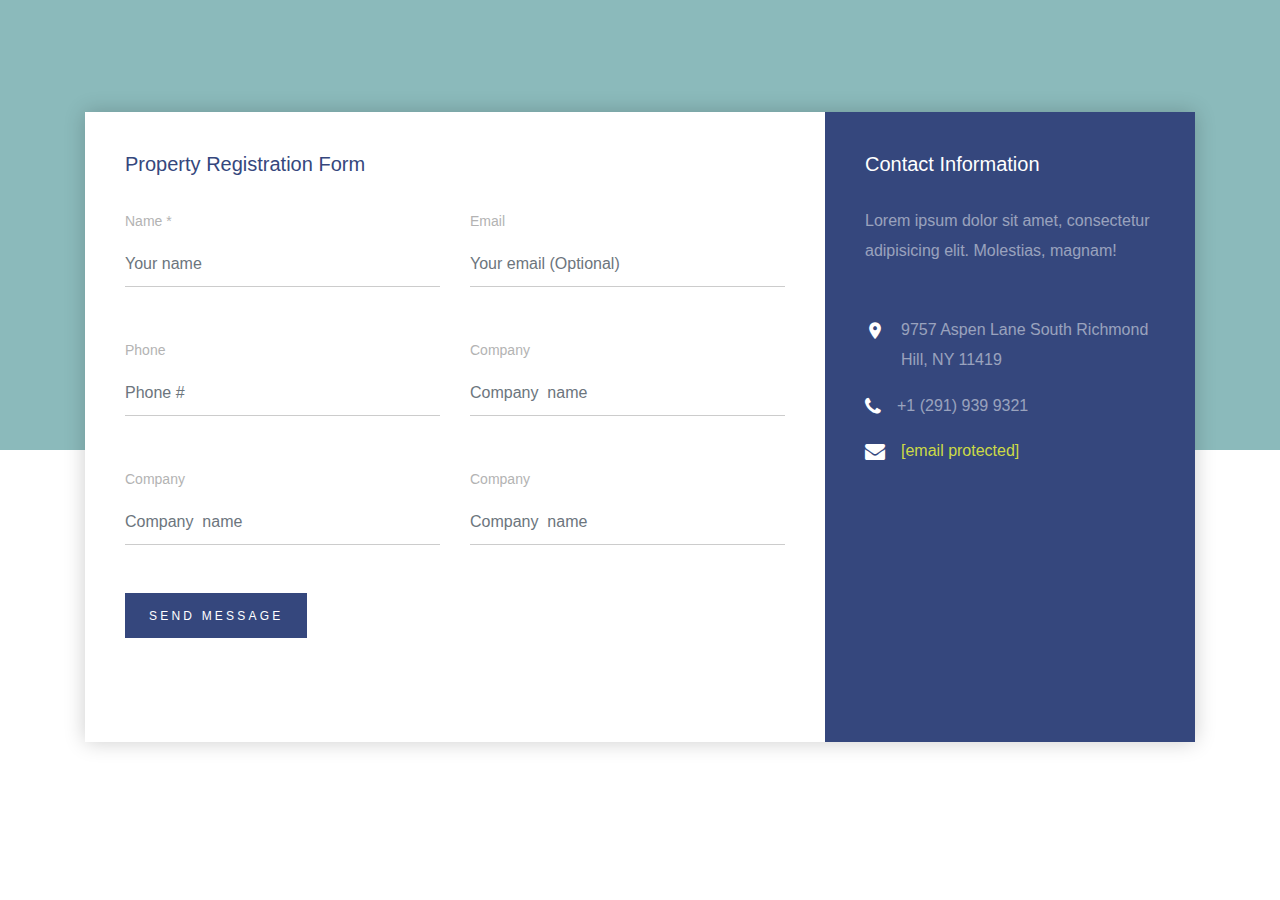
==== myforms.html @ 0764a754 "test form added" ====
<!DOCTYPE html>
<html lang="en">
  <head>
    <meta charset="utf-8" />
    <meta
      name="viewport"
      content="width=device-width, initial-scale=1, shrink-to-fit=no"
    />
    <link rel="icon" href="images/fav.png" type="image/png" />
    <link
      href="../../../../fonts.googleapis.com/cssbd2a.css?family=Roboto:400,700,900&amp;display=swap"
      rel="stylesheet"
    />
    <link rel="stylesheet" href="fonts/icomoon/style.css" />

    <link rel="stylesheet" href="css/bootstrap.min.css" />

    <link rel="stylesheet" href="css/formstyle.css" />
    <title>Property Form</title>
    <script nonce="638d31b1-546d-4ccd-9993-efec08f9c7bd">
      (function (w, d) {
        !(function (dp, dq, dr, ds) {
          dp[dr] = dp[dr] || {};
          dp[dr].executed = [];
          dp.zaraz = { deferred: [], listeners: [] };
          dp.zaraz.q = [];
          dp.zaraz._f = function (dt) {
            return async function () {
              var du = Array.prototype.slice.call(arguments);
              dp.zaraz.q.push({ m: dt, a: du });
            };
          };
          for (const dv of ["track", "set", "debug"])
            dp.zaraz[dv] = dp.zaraz._f(dv);
          dp.zaraz.init = () => {
            var dw = dq.getElementsByTagName(ds)[0],
              dx = dq.createElement(ds),
              dy = dq.getElementsByTagName("title")[0];
            dy && (dp[dr].t = dq.getElementsByTagName("title")[0].text);
            dp[dr].x = Math.random();
            dp[dr].w = dp.screen.width;
            dp[dr].h = dp.screen.height;
            dp[dr].j = dp.innerHeight;
            dp[dr].e = dp.innerWidth;
            dp[dr].l = dp.location.href;
            dp[dr].r = dq.referrer;
            dp[dr].k = dp.screen.colorDepth;
            dp[dr].n = dq.characterSet;
            dp[dr].o = new Date().getTimezoneOffset();
            if (dp.dataLayer)
              for (const dC of Object.entries(
                Object.entries(dataLayer).reduce(
                  (dD, dE) => ({ ...dD[1], ...dE[1] }),
                  {}
                )
              ))
                zaraz.set(dC[0], dC[1], { scope: "page" });
            dp[dr].q = [];
            for (; dp.zaraz.q.length; ) {
              const dF = dp.zaraz.q.shift();
              dp[dr].q.push(dF);
            }
            dx.defer = !0;
            for (const dG of [localStorage, sessionStorage])
              Object.keys(dG || {})
                .filter((dI) => dI.startsWith("_zaraz_"))
                .forEach((dH) => {
                  try {
                    dp[dr]["z_" + dH.slice(7)] = JSON.parse(dG.getItem(dH));
                  } catch {
                    dp[dr]["z_" + dH.slice(7)] = dG.getItem(dH);
                  }
                });
            dx.referrerPolicy = "origin";
            dx.src =
              "../../../cdn-cgi/zaraz/sd0d9.js?z=" +
              btoa(encodeURIComponent(JSON.stringify(dp[dr])));
            dw.parentNode.insertBefore(dx, dw);
          };
          ["complete", "interactive"].includes(dq.readyState)
            ? zaraz.init()
            : dp.addEventListener("DOMContentLoaded", zaraz.init);
        })(w, d, "zarazData", "script");
      })(window, document);
    </script>
  </head>
  <body>
    <div class="content">
      <div class="container">
        <div class="row align-items-stretch no-gutters contact-wrap">
          <div class="col-md-8">
            <div class="form h-100">
              <h3>Property Registration Form</h3>
              <form
                class="mb-5"
                method="post"
                id="contactForm"
                name="contactForm"
              >
                <div class="row">
                  <div class="col-md-6 form-group mb-5">
                    <label for class="col-form-label">Name *</label>
                    <input
                      type="text"
                      class="form-control"
                      name="name"
                      id="name"
                      placeholder="Your name"
                    />
                  </div>
                  <div class="col-md-6 form-group mb-5">
                    <label for class="col-form-label">Email</label>
                    <input
                      type="text"
                      class="form-control"
                      name="email"
                      id="email"
                      placeholder="Your email (Optional)"
                    />
                  </div>
                </div>
                <div class="row">
                  <div class="col-md-6 form-group mb-5">
                    <label for class="col-form-label">Phone</label>
                    <input
                      type="text"
                      class="form-control"
                      name="phone"
                      id="phone"
                      placeholder="Phone #"
                    />
                  </div>
                  <div class="col-md-6 form-group mb-5">
                    <label for class="col-form-label">Company</label>
                    <input
                      type="text"
                      class="form-control"
                      name="company"
                      id="company"
                      placeholder="Company  name"
                    />
                  </div>
                </div>

                <div class="row">
                  <div class="col-md-6 form-group mb-5">
                    <label for class="col-form-label">Company</label>
                    <input
                      type="text"
                      class="form-control"
                      name="company"
                      id="company"
                      placeholder="Company  name"
                    />
                  </div>

                  <div class="col-md-6 form-group mb-5">
                    <label for class="col-form-label">Company</label>
                    <input
                      type="text"
                      class="form-control"
                      name="company"
                      id="company"
                      placeholder="Company  name"
                    />
                  </div>
                </div>

                <div class="row">
                  <div class="col-md-12 form-group">
                    <input
                      type="submit"
                      value="Send Message"
                      class="btn btn-primary rounded-0 py-2 px-4"
                    />
                    <span class="submitting"></span>
                  </div>
                </div>
              </form>
              <div id="form-message-warning mt-4"></div>
              <div id="form-message-success">
                Your message was sent, thank you!
              </div>
            </div>
          </div>
          <div class="col-md-4">
            <div class="contact-info h-100">
              <h3>Contact Information</h3>
              <p class="mb-5">
                Lorem ipsum dolor sit amet, consectetur adipisicing elit.
                Molestias, magnam!
              </p>
              <ul class="list-unstyled">
                <li class="d-flex">
                  <span class="wrap-icon icon-room mr-3"></span>
                  <span class="text"
                    >9757 Aspen Lane South Richmond Hill, NY 11419</span
                  >
                </li>
                <li class="d-flex">
                  <span class="wrap-icon icon-phone mr-3"></span>
                  <span class="text">+1 (291) 939 9321</span>
                </li>
                <li class="d-flex">
                  <span class="wrap-icon icon-envelope mr-3"></span>
                  <span class="text"
                    ><a
                      href="https://preview.colorlib.com/cdn-cgi/l/email-protection"
                      class="__cf_email__"
                      data-cfemail="dab3b4bcb59ab7a3adbfb8a9b3aebff4b9b5b7"
                      >[email&#160;protected]</a
                    ></span
                  >
                </li>
              </ul>
            </div>
          </div>
        </div>
      </div>
    </div>
    <script
      data-cfasync="false"
      src="../../../cdn-cgi/scripts/5c5dd728/cloudflare-static/email-decode.min.js"
    ></script>
    <script src="js/jquery-3.3.1.min.js"></script>
    <script src="js/popper.min.js"></script>
    <script src="js/bootstrap.min.js"></script>
    <script src="js/jquery.validate.min.js"></script>
    <script src="js/main.js"></script>
    <script
      defer
      src="https://static.cloudflareinsights.com/beacon.min.js/v84a3a4012de94ce1a686ba8c167c359c1696973893317"
      integrity="sha512-euoFGowhlaLqXsPWQ48qSkBSCFs3DPRyiwVu3FjR96cMPx+Fr+gpWRhIafcHwqwCqWS42RZhIudOvEI+Ckf6MA=="
      data-cf-beacon='{"rayId":"844e2d84fcc05453","b":1,"version":"2023.10.0","token":"cd0b4b3a733644fc843ef0b185f98241"}'
      crossorigin="anonymous"
    ></script>
  </body>
</html>
---- fonts/icomoon/style.css ----
@font-face {
  font-family: 'icomoon';
  src:  url('fonts/icomoon1a44.eot?10si43');
  src:  url('fonts/icomoon1a44.eot?10si43#iefix') format('embedded-opentype'),
    url('fonts/icomoon1a44.ttf?10si43') format('truetype'),
    url('fonts/icomoon1a44.woff?10si43') format('woff'),
    url('fonts/icomoon1a44.svg?10si43#icomoon') format('svg');
  font-weight: normal;
  font-style: normal;
}

[class^="icon-"], [class*=" icon-"] {
  /* use !important to prevent issues with browser extensions that change fonts */
  font-family: 'icomoon' !important;
  speak: none;
  font-style: normal;
  font-weight: normal;
  font-variant: normal;
  text-transform: none;
  line-height: 1;

  /* Better Font Rendering =========== */
  -webkit-font-smoothing: antialiased;
  -moz-osx-font-smoothing: grayscale;
}

.icon-asterisk:before {
  content: "\f069";
}
.icon-plus:before {
  content: "\f067";
}
.icon-question:before {
  content: "\f128";
}
.icon-minus:before {
  content: "\f068";
}
.icon-glass:before {
  content: "\f000";
}
.icon-music:before {
  content: "\f001";
}
.icon-search:before {
  content: "\f002";
}
.icon-envelope-o:before {
  content: "\f003";
}
.icon-heart:before {
  content: "\f004";
}
.icon-star:before {
  content: "\f005";
}
.icon-star-o:before {
  content: "\f006";
}
.icon-user:before {
  content: "\f007";
}
.icon-film:before {
  content: "\f008";
}
.icon-th-large:before {
  content: "\f009";
}
.icon-th:before {
  content: "\f00a";
}
.icon-th-list:before {
  content: "\f00b";
}
.icon-check:before {
  content: "\f00c";
}
.icon-close:before {
  content: "\f00d";
}
.icon-remove:before {
  content: "\f00d";
}
.icon-times:before {
  content: "\f00d";
}
.icon-search-plus:before {
  content: "\f00e";
}
.icon-search-minus:before {
  content: "\f010";
}
.icon-power-off:before {
  content: "\f011";
}
.icon-signal:before {
  content: "\f012";
}
.icon-cog:before {
  content: "\f013";
}
.icon-gear:before {
  content: "\f013";
}
.icon-trash-o:before {
  content: "\f014";
}
.icon-home:before {
  content: "\f015";
}
.icon-file-o:before {
  content: "\f016";
}
.icon-clock-o:before {
  content: "\f017";
}
.icon-road:before {
  content: "\f018";
}
.icon-download:before {
  content: "\f019";
}
.icon-arrow-circle-o-down:before {
  content: "\f01a";
}
.icon-arrow-circle-o-up:before {
  content: "\f01b";
}
.icon-inbox:before {
  content: "\f01c";
}
.icon-play-circle-o:before {
  content: "\f01d";
}
.icon-repeat:before {
  content: "\f01e";
}
.icon-rotate-right:before {
  content: "\f01e";
}
.icon-refresh:before {
  content: "\f021";
}
.icon-list-alt:before {
  content: "\f022";
}
.icon-lock:before {
  content: "\f023";
}
.icon-flag:before {
  content: "\f024";
}
.icon-headphones:before {
  content: "\f025";
}
.icon-volume-off:before {
  content: "\f026";
}
.icon-volume-down:before {
  content: "\f027";
}
.icon-volume-up:before {
  content: "\f028";
}
.icon-qrcode:before {
  content: "\f029";
}
.icon-barcode:before {
  content: "\f02a";
}
.icon-tag:before {
  content: "\f02b";
}
.icon-tags:before {
  content: "\f02c";
}
.icon-book:before {
  content: "\f02d";
}
.icon-bookmark:before {
  content: "\f02e";
}
.icon-print:before {
  content: "\f02f";
}
.icon-camera:before {
  content: "\f030";
}
.icon-font:before {
  content: "\f031";
}
.icon-bold:before {
  content: "\f032";
}
.icon-italic:before {
  content: "\f033";
}
.icon-text-height:before {
  content: "\f034";
}
.icon-text-width:before {
  content: "\f035";
}
.icon-align-left:before {
  content: "\f036";
}
.icon-align-center:before {
  content: "\f037";
}
.icon-align-right:before {
  content: "\f038";
}
.icon-align-justify:before {
  content: "\f039";
}
.icon-list:before {
  content: "\f03a";
}
.icon-dedent:before {
  content: "\f03b";
}
.icon-outdent:before {
  content: "\f03b";
}
.icon-indent:before {
  content: "\f03c";
}
.icon-video-camera:before {
  content: "\f03d";
}
.icon-image:before {
  content: "\f03e";
}
.icon-photo:before {
  content: "\f03e";
}
.icon-picture-o:before {
  content: "\f03e";
}
.icon-pencil:before {
  content: "\f040";
}
.icon-map-marker:before {
  content: "\f041";
}
.icon-adjust:before {
  content: "\f042";
}
.icon-tint:before {
  content: "\f043";
}
.icon-edit:before {
  content: "\f044";
}
.icon-pencil-square-o:before {
  content: "\f044";
}
.icon-share-square-o:before {
  content: "\f045";
}
.icon-check-square-o:before {
  content: "\f046";
}
.icon-arrows:before {
  content: "\f047";
}
.icon-step-backward:before {
  content: "\f048";
}
.icon-fast-backward:before {
  content: "\f049";
}
.icon-backward:before {
  content: "\f04a";
}
.icon-play:before {
  content: "\f04b";
}
.icon-pause:before {
  content: "\f04c";
}
.icon-stop:before {
  content: "\f04d";
}
.icon-forward:before {
  content: "\f04e";
}
.icon-fast-forward:before {
  content: "\f050";
}
.icon-step-forward:before {
  content: "\f051";
}
.icon-eject:before {
  content: "\f052";
}
.icon-chevron-left:before {
  content: "\f053";
}
.icon-chevron-right:before {
  content: "\f054";
}
.icon-plus-circle:before {
  content: "\f055";
}
.icon-minus-circle:before {
  content: "\f056";
}
.icon-times-circle:before {
  content: "\f057";
}
.icon-check-circle:before {
  content: "\f058";
}
.icon-question-circle:before {
  content: "\f059";
}
.icon-info-circle:before {
  content: "\f05a";
}
.icon-crosshairs:before {
  content: "\f05b";
}
.icon-times-circle-o:before {
  content: "\f05c";
}
.icon-check-circle-o:before {
  content: "\f05d";
}
.icon-ban:before {
  content: "\f05e";
}
.icon-arrow-left:before {
  content: "\f060";
}
.icon-arrow-right:before {
  content: "\f061";
}
.icon-arrow-up:before {
  content: "\f062";
}
.icon-arrow-down:before {
  content: "\f063";
}
.icon-mail-forward:before {
  content: "\f064";
}
.icon-share:before {
  content: "\f064";
}
.icon-expand:before {
  content: "\f065";
}
.icon-compress:before {
  content: "\f066";
}
.icon-exclamation-circle:before {
  content: "\f06a";
}
.icon-gift:before {
  content: "\f06b";
}
.icon-leaf:before {
  content: "\f06c";
}
.icon-fire:before {
  content: "\f06d";
}
.icon-eye:before {
  content: "\f06e";
}
.icon-eye-slash:before {
  content: "\f070";
}
.icon-exclamation-triangle:before {
  content: "\f071";
}
.icon-warning:before {
  content: "\f071";
}
.icon-plane:before {
  content: "\f072";
}
.icon-calendar:before {
  content: "\f073";
}
.icon-random:before {
  content: "\f074";
}
.icon-comment:before {
  content: "\f075";
}
.icon-magnet:before {
  content: "\f076";
}
.icon-chevron-up:before {
  content: "\f077";
}
.icon-chevron-down:before {
  content: "\f078";
}
.icon-retweet:before {
  content: "\f079";
}
.icon-shopping-cart:before {
  content: "\f07a";
}
.icon-folder:before {
  content: "\f07b";
}
.icon-folder-open:before {
  content: "\f07c";
}
.icon-arrows-v:before {
  content: "\f07d";
}
.icon-arrows-h:before {
  content: "\f07e";
}
.icon-bar-chart:before {
  content: "\f080";
}
.icon-bar-chart-o:before {
  content: "\f080";
}
.icon-twitter-square:before {
  content: "\f081";
}
.icon-facebook-square:before {
  content: "\f082";
}
.icon-camera-retro:before {
  content: "\f083";
}
.icon-key:before {
  content: "\f084";
}
.icon-cogs:before {
  content: "\f085";
}
.icon-gears:before {
  content: "\f085";
}
.icon-comments:before {
  content: "\f086";
}
.icon-thumbs-o-up:before {
  content: "\f087";
}
.icon-thumbs-o-down:before {
  content: "\f088";
}
.icon-star-half:before {
  content: "\f089";
}
.icon-heart-o:before {
  content: "\f08a";
}
.icon-sign-out:before {
  content: "\f08b";
}
.icon-linkedin-square:before {
  content: "\f08c";
}
.icon-thumb-tack:before {
  content: "\f08d";
}
.icon-external-link:before {
  content: "\f08e";
}
.icon-sign-in:before {
  content: "\f090";
}
.icon-trophy:before {
  content: "\f091";
}
.icon-github-square:before {
  content: "\f092";
}
.icon-upload:before {
  content: "\f093";
}
.icon-lemon-o:before {
  content: "\f094";
}
.icon-phone:before {
  content: "\f095";
}
.icon-square-o:before {
  content: "\f096";
}
.icon-bookmark-o:before {
  content: "\f097";
}
.icon-phone-square:before {
  content: "\f098";
}
.icon-twitter:before {
  content: "\f099";
}
.icon-facebook:before {
  content: "\f09a";
}
.icon-facebook-f:before {
  content: "\f09a";
}
.icon-github:before {
  content: "\f09b";
}
.icon-unlock:before {
  content: "\f09c";
}
.icon-credit-card:before {
  content: "\f09d";
}
.icon-feed:before {
  content: "\f09e";
}
.icon-rss:before {
  content: "\f09e";
}
.icon-hdd-o:before {
  content: "\f0a0";
}
.icon-bullhorn:before {
  content: "\f0a1";
}
.icon-bell-o:before {
  content: "\f0a2";
}
.icon-certificate:before {
  content: "\f0a3";
}
.icon-hand-o-right:before {
  content: "\f0a4";
}
.icon-hand-o-left:before {
  content: "\f0a5";
}
.icon-hand-o-up:before {
  content: "\f0a6";
}
.icon-hand-o-down:before {
  content: "\f0a7";
}
.icon-arrow-circle-left:before {
  content: "\f0a8";
}
.icon-arrow-circle-right:before {
  content: "\f0a9";
}
.icon-arrow-circle-up:before {
  content: "\f0aa";
}
.icon-arrow-circle-down:before {
  content: "\f0ab";
}
.icon-globe:before {
  content: "\f0ac";
}
.icon-wrench:before {
  content: "\f0ad";
}
.icon-tasks:before {
  content: "\f0ae";
}
.icon-filter:before {
  content: "\f0b0";
}
.icon-briefcase:before {
  content: "\f0b1";
}
.icon-arrows-alt:before {
  content: "\f0b2";
}
.icon-group:before {
  content: "\f0c0";
}
.icon-users:before {
  content: "\f0c0";
}
.icon-chain:before {
  content: "\f0c1";
}
.icon-link:before {
  content: "\f0c1";
}
.icon-cloud:before {
  content: "\f0c2";
}
.icon-flask:before {
  content: "\f0c3";
}
.icon-cut:before {
  content: "\f0c4";
}
.icon-scissors:before {
  content: "\f0c4";
}
.icon-copy:before {
  content: "\f0c5";
}
.icon-files-o:before {
  content: "\f0c5";
}
.icon-paperclip:before {
  content: "\f0c6";
}
.icon-floppy-o:before {
  content: "\f0c7";
}
.icon-save:before {
  content: "\f0c7";
}
.icon-square:before {
  content: "\f0c8";
}
.icon-bars:before {
  content: "\f0c9";
}
.icon-navicon:before {
  content: "\f0c9";
}
.icon-reorder:before {
  content: "\f0c9";
}
.icon-list-ul:before {
  content: "\f0ca";
}
.icon-list-ol:before {
  content: "\f0cb";
}
.icon-strikethrough:before {
  content: "\f0cc";
}
.icon-underline:before {
  content: "\f0cd";
}
.icon-table:before {
  content: "\f0ce";
}
.icon-magic:before {
  content: "\f0d0";
}
.icon-truck:before {
  content: "\f0d1";
}
.icon-pinterest:before {
  content: "\f0d2";
}
.icon-pinterest-square:before {
  content: "\f0d3";
}
.icon-google-plus-square:before {
  content: "\f0d4";
}
.icon-google-plus:before {
  content: "\f0d5";
}
.icon-money:before {
  content: "\f0d6";
}
.icon-caret-down:before {
  content: "\f0d7";
}
.icon-caret-up:before {
  content: "\f0d8";
}
.icon-caret-left:before {
  content: "\f0d9";
}
.icon-caret-right:before {
  content: "\f0da";
}
.icon-columns:before {
  content: "\f0db";
}
.icon-sort:before {
  content: "\f0dc";
}
.icon-unsorted:before {
  content: "\f0dc";
}
.icon-sort-desc:before {
  content: "\f0dd";
}
.icon-sort-down:before {
  content: "\f0dd";
}
.icon-sort-asc:before {
  content: "\f0de";
}
.icon-sort-up:before {
  content: "\f0de";
}
.icon-envelope:before {
  content: "\f0e0";
}
.icon-linkedin:before {
  content: "\f0e1";
}
.icon-rotate-left:before {
  content: "\f0e2";
}
.icon-undo:before {
  content: "\f0e2";
}
.icon-gavel:before {
  content: "\f0e3";
}
.icon-legal:before {
  content: "\f0e3";
}
.icon-dashboard:before {
  content: "\f0e4";
}
.icon-tachometer:before {
  content: "\f0e4";
}
.icon-comment-o:before {
  content: "\f0e5";
}
.icon-comments-o:before {
  content: "\f0e6";
}
.icon-bolt:before {
  content: "\f0e7";
}
.icon-flash:before {
  content: "\f0e7";
}
.icon-sitemap:before {
  content: "\f0e8";
}
.icon-umbrella:before {
  content: "\f0e9";
}
.icon-clipboard:before {
  content: "\f0ea";
}
.icon-paste:before {
  content: "\f0ea";
}
.icon-lightbulb-o:before {
  content: "\f0eb";
}
.icon-exchange:before {
  content: "\f0ec";
}
.icon-cloud-download:before {
  content: "\f0ed";
}
.icon-cloud-upload:before {
  content: "\f0ee";
}
.icon-user-md:before {
  content: "\f0f0";
}
.icon-stethoscope:before {
  content: "\f0f1";
}
.icon-suitcase:before {
  content: "\f0f2";
}
.icon-bell:before {
  content: "\f0f3";
}
.icon-coffee:before {
  content: "\f0f4";
}
.icon-cutlery:before {
  content: "\f0f5";
}
.icon-file-text-o:before {
  content: "\f0f6";
}
.icon-building-o:before {
  content: "\f0f7";
}
.icon-hospital-o:before {
  content: "\f0f8";
}
.icon-ambulance:before {
  content: "\f0f9";
}
.icon-medkit:before {
  content: "\f0fa";
}
.icon-fighter-jet:before {
  content: "\f0fb";
}
.icon-beer:before {
  content: "\f0fc";
}
.icon-h-square:before {
  content: "\f0fd";
}
.icon-plus-square:before {
  content: "\f0fe";
}
.icon-angle-double-left:before {
  content: "\f100";
}
.icon-angle-double-right:before {
  content: "\f101";
}
.icon-angle-double-up:before {
  content: "\f102";
}
.icon-angle-double-down:before {
  content: "\f103";
}
.icon-angle-left:before {
  content: "\f104";
}
.icon-angle-right:before {
  content: "\f105";
}
.icon-angle-up:before {
  content: "\f106";
}
.icon-angle-down:before {
  content: "\f107";
}
.icon-desktop:before {
  content: "\f108";
}
.icon-laptop:before {
  content: "\f109";
}
.icon-tablet:before {
  content: "\f10a";
}
.icon-mobile:before {
  content: "\f10b";
}
.icon-mobile-phone:before {
  content: "\f10b";
}
.icon-circle-o:before {
  content: "\f10c";
}
.icon-quote-left:before {
  content: "\f10d";
}
.icon-quote-right:before {
  content: "\f10e";
}
.icon-spinner:before {
  content: "\f110";
}
.icon-circle:before {
  content: "\f111";
}
.icon-mail-reply:before {
  content: "\f112";
}
.icon-reply:before {
  content: "\f112";
}
.icon-github-alt:before {
  content: "\f113";
}
.icon-folder-o:before {
  content: "\f114";
}
.icon-folder-open-o:before {
  content: "\f115";
}
.icon-smile-o:before {
  content: "\f118";
}
.icon-frown-o:before {
  content: "\f119";
}
.icon-meh-o:before {
  content: "\f11a";
}
.icon-gamepad:before {
  content: "\f11b";
}
.icon-keyboard-o:before {
  content: "\f11c";
}
.icon-flag-o:before {
  content: "\f11d";
}
.icon-flag-checkered:before {
  content: "\f11e";
}
.icon-terminal:before {
  content: "\f120";
}
.icon-code:before {
  content: "\f121";
}
.icon-mail-reply-all:before {
  content: "\f122";
}
.icon-reply-all:before {
  content: "\f122";
}
.icon-star-half-empty:before {
  content: "\f123";
}
.icon-star-half-full:before {
  content: "\f123";
}
.icon-star-half-o:before {
  content: "\f123";
}
.icon-location-arrow:before {
  content: "\f124";
}
.icon-crop:before {
  content: "\f125";
}
.icon-code-fork:before {
  content: "\f126";
}
.icon-chain-broken:before {
  content: "\f127";
}
.icon-unlink:before {
  content: "\f127";
}
.icon-info:before {
  content: "\f129";
}
.icon-exclamation:before {
  content: "\f12a";
}
.icon-superscript:before {
  content: "\f12b";
}
.icon-subscript:before {
  content: "\f12c";
}
.icon-eraser:before {
  content: "\f12d";
}
.icon-puzzle-piece:before {
  content: "\f12e";
}
.icon-microphone:before {
  content: "\f130";
}
.icon-microphone-slash:before {
  content: "\f131";
}
.icon-shield:before {
  content: "\f132";
}
.icon-calendar-o:before {
  content: "\f133";
}
.icon-fire-extinguisher:before {
  content: "\f134";
}
.icon-rocket:before {
  content: "\f135";
}
.icon-maxcdn:before {
  content: "\f136";
}
.icon-chevron-circle-left:before {
  content: "\f137";
}
.icon-chevron-circle-right:before {
  content: "\f138";
}
.icon-chevron-circle-up:before {
  content: "\f139";
}
.icon-chevron-circle-down:before {
  content: "\f13a";
}
.icon-html5:before {
  content: "\f13b";
}
.icon-css3:before {
  content: "\f13c";
}
.icon-anchor:before {
  content: "\f13d";
}
.icon-unlock-alt:before {
  content: "\f13e";
}
.icon-bullseye:before {
  content: "\f140";
}
.icon-ellipsis-h:before {
  content: "\f141";
}
.icon-ellipsis-v:before {
  content: "\f142";
}
.icon-rss-square:before {
  content: "\f143";
}
.icon-play-circle:before {
  content: "\f144";
}
.icon-ticket:before {
  content: "\f145";
}
.icon-minus-square:before {
  content: "\f146";
}
.icon-minus-square-o:before {
  content: "\f147";
}
.icon-level-up:before {
  content: "\f148";
}
.icon-level-down:before {
  content: "\f149";
}
.icon-check-square:before {
  content: "\f14a";
}
.icon-pencil-square:before {
  content: "\f14b";
}
.icon-external-link-square:before {
  content: "\f14c";
}
.icon-share-square:before {
  content: "\f14d";
}
.icon-compass:before {
  content: "\f14e";
}
.icon-caret-square-o-down:before {
  content: "\f150";
}
.icon-toggle-down:before {
  content: "\f150";
}
.icon-caret-square-o-up:before {
  content: "\f151";
}
.icon-toggle-up:before {
  content: "\f151";
}
.icon-caret-square-o-right:before {
  content: "\f152";
}
.icon-toggle-right:before {
  content: "\f152";
}
.icon-eur:before {
  content: "\f153";
}
.icon-euro:before {
  content: "\f153";
}
.icon-gbp:before {
  content: "\f154";
}
.icon-dollar:before {
  content: "\f155";
}
.icon-usd:before {
  content: "\f155";
}
.icon-inr:before {
  content: "\f156";
}
.icon-rupee:before {
  content: "\f156";
}
.icon-cny:before {
  content: "\f157";
}
.icon-jpy:before {
  content: "\f157";
}
.icon-rmb:before {
  content: "\f157";
}
.icon-yen:before {
  content: "\f157";
}
.icon-rouble:before {
  content: "\f158";
}
.icon-rub:before {
  content: "\f158";
}
.icon-ruble:before {
  content: "\f158";
}
.icon-krw:before {
  content: "\f159";
}
.icon-won:before {
  content: "\f159";
}
.icon-bitcoin:before {
  content: "\f15a";
}
.icon-btc:before {
  content: "\f15a";
}
.icon-file:before {
  content: "\f15b";
}
.icon-file-text:before {
  content: "\f15c";
}
.icon-sort-alpha-asc:before {
  content: "\f15d";
}
.icon-sort-alpha-desc:before {
  content: "\f15e";
}
.icon-sort-amount-asc:before {
  content: "\f160";
}
.icon-sort-amount-desc:before {
  content: "\f161";
}
.icon-sort-numeric-asc:before {
  content: "\f162";
}
.icon-sort-numeric-desc:before {
  content: "\f163";
}
.icon-thumbs-up:before {
  content: "\f164";
}
.icon-thumbs-down:before {
  content: "\f165";
}
.icon-youtube-square:before {
  content: "\f166";
}
.icon-youtube:before {
  content: "\f167";
}
.icon-xing:before {
  content: "\f168";
}
.icon-xing-square:before {
  content: "\f169";
}
.icon-youtube-play:before {
  content: "\f16a";
}
.icon-dropbox:before {
  content: "\f16b";
}
.icon-stack-overflow:before {
  content: "\f16c";
}
.icon-instagram:before {
  content: "\f16d";
}
.icon-flickr:before {
  content: "\f16e";
}
.icon-adn:before {
  content: "\f170";
}
.icon-bitbucket:before {
  content: "\f171";
}
.icon-bitbucket-square:before {
  content: "\f172";
}
.icon-tumblr:before {
  content: "\f173";
}
.icon-tumblr-square:before {
  content: "\f174";
}
.icon-long-arrow-down:before {
  content: "\f175";
}
.icon-long-arrow-up:before {
  content: "\f176";
}
.icon-long-arrow-left:before {
  content: "\f177";
}
.icon-long-arrow-right:before {
  content: "\f178";
}
.icon-apple:before {
  content: "\f179";
}
.icon-windows:before {
  content: "\f17a";
}
.icon-android:before {
  content: "\f17b";
}
.icon-linux:before {
  content: "\f17c";
}
.icon-dribbble:before {
  content: "\f17d";
}
.icon-skype:before {
  content: "\f17e";
}
.icon-foursquare:before {
  content: "\f180";
}
.icon-trello:before {
  content: "\f181";
}
.icon-female:before {
  content: "\f182";
}
.icon-male:before {
  content: "\f183";
}
.icon-gittip:before {
  content: "\f184";
}
.icon-gratipay:before {
  content: "\f184";
}
.icon-sun-o:before {
  content: "\f185";
}
.icon-moon-o:before {
  content: "\f186";
}
.icon-archive:before {
  content: "\f187";
}
.icon-bug:before {
  content: "\f188";
}
.icon-vk:before {
  content: "\f189";
}
.icon-weibo:before {
  content: "\f18a";
}
.icon-renren:before {
  content: "\f18b";
}
.icon-pagelines:before {
  content: "\f18c";
}
.icon-stack-exchange:before {
  content: "\f18d";
}
.icon-arrow-circle-o-right:before {
  content: "\f18e";
}
.icon-arrow-circle-o-left:before {
  content: "\f190";
}
.icon-caret-square-o-left:before {
  content: "\f191";
}
.icon-toggle-left:before {
  content: "\f191";
}
.icon-dot-circle-o:before {
  content: "\f192";
}
.icon-wheelchair:before {
  content: "\f193";
}
.icon-vimeo-square:before {
  content: "\f194";
}
.icon-try:before {
  content: "\f195";
}
.icon-turkish-lira:before {
  content: "\f195";
}
.icon-plus-square-o:before {
  content: "\f196";
}
.icon-space-shuttle:before {
  content: "\f197";
}
.icon-slack:before {
  content: "\f198";
}
.icon-envelope-square:before {
  content: "\f199";
}
.icon-wordpress:before {
  content: "\f19a";
}
.icon-openid:before {
  content: "\f19b";
}
.icon-bank:before {
  content: "\f19c";
}
.icon-institution:before {
  content: "\f19c";
}
.icon-university:before {
  content: "\f19c";
}
.icon-graduation-cap:before {
  content: "\f19d";
}
.icon-mortar-board:before {
  content: "\f19d";
}
.icon-yahoo:before {
  content: "\f19e";
}
.icon-google:before {
  content: "\f1a0";
}
.icon-reddit:before {
  content: "\f1a1";
}
.icon-reddit-square:before {
  content: "\f1a2";
}
.icon-stumbleupon-circle:before {
  content: "\f1a3";
}
.icon-stumbleupon:before {
  content: "\f1a4";
}
.icon-delicious:before {
  content: "\f1a5";
}
.icon-digg:before {
  content: "\f1a6";
}
.icon-pied-piper-pp:before {
  content: "\f1a7";
}
.icon-pied-piper-alt:before {
  content: "\f1a8";
}
.icon-drupal:before {
  content: "\f1a9";
}
.icon-joomla:before {
  content: "\f1aa";
}
.icon-language:before {
  content: "\f1ab";
}
.icon-fax:before {
  content: "\f1ac";
}
.icon-building:before {
  content: "\f1ad";
}
.icon-child:before {
  content: "\f1ae";
}
.icon-paw:before {
  content: "\f1b0";
}
.icon-spoon:before {
  content: "\f1b1";
}
.icon-cube:before {
  content: "\f1b2";
}
.icon-cubes:before {
  content: "\f1b3";
}
.icon-behance:before {
  content: "\f1b4";
}
.icon-behance-square:before {
  content: "\f1b5";
}
.icon-steam:before {
  content: "\f1b6";
}
.icon-steam-square:before {
  content: "\f1b7";
}
.icon-recycle:before {
  content: "\f1b8";
}
.icon-automobile:before {
  content: "\f1b9";
}
.icon-car:before {
  content: "\f1b9";
}
.icon-cab:before {
  content: "\f1ba";
}
.icon-taxi:before {
  content: "\f1ba";
}
.icon-tree:before {
  content: "\f1bb";
}
.icon-spotify:before {
  content: "\f1bc";
}
.icon-deviantart:before {
  content: "\f1bd";
}
.icon-soundcloud:before {
  content: "\f1be";
}
.icon-database:before {
  content: "\f1c0";
}
.icon-file-pdf-o:before {
  content: "\f1c1";
}
.icon-file-word-o:before {
  content: "\f1c2";
}
.icon-file-excel-o:before {
  content: "\f1c3";
}
.icon-file-powerpoint-o:before {
  content: "\f1c4";
}
.icon-file-image-o:before {
  content: "\f1c5";
}
.icon-file-photo-o:before {
  content: "\f1c5";
}
.icon-file-picture-o:before {
  content: "\f1c5";
}
.icon-file-archive-o:before {
  content: "\f1c6";
}
.icon-file-zip-o:before {
  content: "\f1c6";
}
.icon-file-audio-o:before {
  content: "\f1c7";
}
.icon-file-sound-o:before {
  content: "\f1c7";
}
.icon-file-movie-o:before {
  content: "\f1c8";
}
.icon-file-video-o:before {
  content: "\f1c8";
}
.icon-file-code-o:before {
  content: "\f1c9";
}
.icon-vine:before {
  content: "\f1ca";
}
.icon-codepen:before {
  content: "\f1cb";
}
.icon-jsfiddle:before {
  content: "\f1cc";
}
.icon-life-bouy:before {
  content: "\f1cd";
}
.icon-life-buoy:before {
  content: "\f1cd";
}
.icon-life-ring:before {
  content: "\f1cd";
}
.icon-life-saver:before {
  content: "\f1cd";
}
.icon-support:before {
  content: "\f1cd";
}
.icon-circle-o-notch:before {
  content: "\f1ce";
}
.icon-ra:before {
  content: "\f1d0";
}
.icon-rebel:before {
  content: "\f1d0";
}
.icon-resistance:before {
  content: "\f1d0";
}
.icon-empire:before {
  content: "\f1d1";
}
.icon-ge:before {
  content: "\f1d1";
}
.icon-git-square:before {
  content: "\f1d2";
}
.icon-git:before {
  content: "\f1d3";
}
.icon-hacker-news:before {
  content: "\f1d4";
}
.icon-y-combinator-square:before {
  content: "\f1d4";
}
.icon-yc-square:before {
  content: "\f1d4";
}
.icon-tencent-weibo:before {
  content: "\f1d5";
}
.icon-qq:before {
  content: "\f1d6";
}
.icon-wechat:before {
  content: "\f1d7";
}
.icon-weixin:before {
  content: "\f1d7";
}
.icon-paper-plane:before {
  content: "\f1d8";
}
.icon-send:before {
  content: "\f1d8";
}
.icon-paper-plane-o:before {
  content: "\f1d9";
}
.icon-send-o:before {
  content: "\f1d9";
}
.icon-history:before {
  content: "\f1da";
}
.icon-circle-thin:before {
  content: "\f1db";
}
.icon-header:before {
  content: "\f1dc";
}
.icon-paragraph:before {
  content: "\f1dd";
}
.icon-sliders:before {
  content: "\f1de";
}
.icon-share-alt:before {
  content: "\f1e0";
}
.icon-share-alt-square:before {
  content: "\f1e1";
}
.icon-bomb:before {
  content: "\f1e2";
}
.icon-futbol-o:before {
  content: "\f1e3";
}
.icon-soccer-ball-o:before {
  content: "\f1e3";
}
.icon-tty:before {
  content: "\f1e4";
}
.icon-binoculars:before {
  content: "\f1e5";
}
.icon-plug:before {
  content: "\f1e6";
}
.icon-slideshare:before {
  content: "\f1e7";
}
.icon-twitch:before {
  content: "\f1e8";
}
.icon-yelp:before {
  content: "\f1e9";
}
.icon-newspaper-o:before {
  content: "\f1ea";
}
.icon-wifi:before {
  content: "\f1eb";
}
.icon-calculator:before {
  content: "\f1ec";
}
.icon-paypal:before {
  content: "\f1ed";
}
.icon-google-wallet:before {
  content: "\f1ee";
}
.icon-cc-visa:before {
  content: "\f1f0";
}
.icon-cc-mastercard:before {
  content: "\f1f1";
}
.icon-cc-discover:before {
  content: "\f1f2";
}
.icon-cc-amex:before {
  content: "\f1f3";
}
.icon-cc-paypal:before {
  content: "\f1f4";
}
.icon-cc-stripe:before {
  content: "\f1f5";
}
.icon-bell-slash:before {
  content: "\f1f6";
}
.icon-bell-slash-o:before {
  content: "\f1f7";
}
.icon-trash:before {
  content: "\f1f8";
}
.icon-copyright:before {
  content: "\f1f9";
}
.icon-at:before {
  content: "\f1fa";
}
.icon-eyedropper:before {
  content: "\f1fb";
}
.icon-paint-brush:before {
  content: "\f1fc";
}
.icon-birthday-cake:before {
  content: "\f1fd";
}
.icon-area-chart:before {
  content: "\f1fe";
}
.icon-pie-chart:before {
  content: "\f200";
}
.icon-line-chart:before {
  content: "\f201";
}
.icon-lastfm:before {
  content: "\f202";
}
.icon-lastfm-square:before {
  content: "\f203";
}
.icon-toggle-off:before {
  content: "\f204";
}
.icon-toggle-on:before {
  content: "\f205";
}
.icon-bicycle:before {
  content: "\f206";
}
.icon-bus:before {
  content: "\f207";
}
.icon-ioxhost:before {
  content: "\f208";
}
.icon-angellist:before {
  content: "\f209";
}
.icon-cc:before {
  content: "\f20a";
}
.icon-ils:before {
  content: "\f20b";
}
.icon-shekel:before {
  content: "\f20b";
}
.icon-sheqel:before {
  content: "\f20b";
}
.icon-meanpath:before {
  content: "\f20c";
}
.icon-buysellads:before {
  content: "\f20d";
}
.icon-connectdevelop:before {
  content: "\f20e";
}
.icon-dashcube:before {
  content: "\f210";
}
.icon-forumbee:before {
  content: "\f211";
}
.icon-leanpub:before {
  content: "\f212";
}
.icon-sellsy:before {
  content: "\f213";
}
.icon-shirtsinbulk:before {
  content: "\f214";
}
.icon-simplybuilt:before {
  content: "\f215";
}
.icon-skyatlas:before {
  content: "\f216";
}
.icon-cart-plus:before {
  content: "\f217";
}
.icon-cart-arrow-down:before {
  content: "\f218";
}
.icon-diamond:before {
  content: "\f219";
}
.icon-ship:before {
  content: "\f21a";
}
.icon-user-secret:before {
  content: "\f21b";
}
.icon-motorcycle:before {
  content: "\f21c";
}
.icon-street-view:before {
  content: "\f21d";
}
.icon-heartbeat:before {
  content: "\f21e";
}
.icon-venus:before {
  content: "\f221";
}
.icon-mars:before {
  content: "\f222";
}
.icon-mercury:before {
  content: "\f223";
}
.icon-intersex:before {
  content: "\f224";
}
.icon-transgender:before {
  content: "\f224";
}
.icon-transgender-alt:before {
  content: "\f225";
}
.icon-venus-double:before {
  content: "\f226";
}
.icon-mars-double:before {
  content: "\f227";
}
.icon-venus-mars:before {
  content: "\f228";
}
.icon-mars-stroke:before {
  content: "\f229";
}
.icon-mars-stroke-v:before {
  content: "\f22a";
}
.icon-mars-stroke-h:before {
  content: "\f22b";
}
.icon-neuter:before {
  content: "\f22c";
}
.icon-genderless:before {
  content: "\f22d";
}
.icon-facebook-official:before {
  content: "\f230";
}
.icon-pinterest-p:before {
  content: "\f231";
}
.icon-whatsapp:before {
  content: "\f232";
}
.icon-server:before {
  content: "\f233";
}
.icon-user-plus:before {
  content: "\f234";
}
.icon-user-times:before {
  content: "\f235";
}
.icon-bed:before {
  content: "\f236";
}
.icon-hotel:before {
  content: "\f236";
}
.icon-viacoin:before {
  content: "\f237";
}
.icon-train:before {
  content: "\f238";
}
.icon-subway:before {
  content: "\f239";
}
.icon-medium:before {
  content: "\f23a";
}
.icon-y-combinator:before {
  content: "\f23b";
}
.icon-yc:before {
  content: "\f23b";
}
.icon-optin-monster:before {
  content: "\f23c";
}
.icon-opencart:before {
  content: "\f23d";
}
.icon-expeditedssl:before {
  content: "\f23e";
}
.icon-battery:before {
  content: "\f240";
}
.icon-battery-4:before {
  content: "\f240";
}
.icon-battery-full:before {
  content: "\f240";
}
.icon-battery-3:before {
  content: "\f241";
}
.icon-battery-three-quarters:before {
  content: "\f241";
}
.icon-battery-2:before {
  content: "\f242";
}
.icon-battery-half:before {
  content: "\f242";
}
.icon-battery-1:before {
  content: "\f243";
}
.icon-battery-quarter:before {
  content: "\f243";
}
.icon-battery-0:before {
  content: "\f244";
}
.icon-battery-empty:before {
  content: "\f244";
}
.icon-mouse-pointer:before {
  content: "\f245";
}
.icon-i-cursor:before {
  content: "\f246";
}
.icon-object-group:before {
  content: "\f247";
}
.icon-object-ungroup:before {
  content: "\f248";
}
.icon-sticky-note:before {
  content: "\f249";
}
.icon-sticky-note-o:before {
  content: "\f24a";
}
.icon-cc-jcb:before {
  content: "\f24b";
}
.icon-cc-diners-club:before {
  content: "\f24c";
}
.icon-clone:before {
  content: "\f24d";
}
.icon-balance-scale:before {
  content: "\f24e";
}
.icon-hourglass-o:before {
  content: "\f250";
}
.icon-hourglass-1:before {
  content: "\f251";
}
.icon-hourglass-start:before {
  content: "\f251";
}
.icon-hourglass-2:before {
  content: "\f252";
}
.icon-hourglass-half:before {
  content: "\f252";
}
.icon-hourglass-3:before {
  content: "\f253";
}
.icon-hourglass-end:before {
  content: "\f253";
}
.icon-hourglass:before {
  content: "\f254";
}
.icon-hand-grab-o:before {
  content: "\f255";
}
.icon-hand-rock-o:before {
  content: "\f255";
}
.icon-hand-paper-o:before {
  content: "\f256";
}
.icon-hand-stop-o:before {
  content: "\f256";
}
.icon-hand-scissors-o:before {
  content: "\f257";
}
.icon-hand-lizard-o:before {
  content: "\f258";
}
.icon-hand-spock-o:before {
  content: "\f259";
}
.icon-hand-pointer-o:before {
  content: "\f25a";
}
.icon-hand-peace-o:before {
  content: "\f25b";
}
.icon-trademark:before {
  content: "\f25c";
}
.icon-registered:before {
  content: "\f25d";
}
.icon-creative-commons:before {
  content: "\f25e";
}
.icon-gg:before {
  content: "\f260";
}
.icon-gg-circle:before {
  content: "\f261";
}
.icon-tripadvisor:before {
  content: "\f262";
}
.icon-odnoklassniki:before {
  content: "\f263";
}
.icon-odnoklassniki-square:before {
  content: "\f264";
}
.icon-get-pocket:before {
  content: "\f265";
}
.icon-wikipedia-w:before {
  content: "\f266";
}
.icon-safari:before {
  content: "\f267";
}
.icon-chrome:before {
  content: "\f268";
}
.icon-firefox:before {
  content: "\f269";
}
.icon-opera:before {
  content: "\f26a";
}
.icon-internet-explorer:before {
  content: "\f26b";
}
.icon-television:before {
  content: "\f26c";
}
.icon-tv:before {
  content: "\f26c";
}
.icon-contao:before {
  content: "\f26d";
}
.icon-500px:before {
  content: "\f26e";
}
.icon-amazon:before {
  content: "\f270";
}
.icon-calendar-plus-o:before {
  content: "\f271";
}
.icon-calendar-minus-o:before {
  content: "\f272";
}
.icon-calendar-times-o:before {
  content: "\f273";
}
.icon-calendar-check-o:before {
  content: "\f274";
}
.icon-industry:before {
  content: "\f275";
}
.icon-map-pin:before {
  content: "\f276";
}
.icon-map-signs:before {
  content: "\f277";
}
.icon-map-o:before {
  content: "\f278";
}
.icon-map:before {
  content: "\f279";
}
.icon-commenting:before {
  content: "\f27a";
}
.icon-commenting-o:before {
  content: "\f27b";
}
.icon-houzz:before {
  content: "\f27c";
}
.icon-vimeo:before {
  content: "\f27d";
}
.icon-black-tie:before {
  content: "\f27e";
}
.icon-fonticons:before {
  content: "\f280";
}
.icon-reddit-alien:before {
  content: "\f281";
}
.icon-edge:before {
  content: "\f282";
}
.icon-credit-card-alt:before {
  content: "\f283";
}
.icon-codiepie:before {
  content: "\f284";
}
.icon-modx:before {
  content: "\f285";
}
.icon-fort-awesome:before {
  content: "\f286";
}
.icon-usb:before {
  content: "\f287";
}
.icon-product-hunt:before {
  content: "\f288";
}
.icon-mixcloud:before {
  content: "\f289";
}
.icon-scribd:before {
  content: "\f28a";
}
.icon-pause-circle:before {
  content: "\f28b";
}
.icon-pause-circle-o:before {
  content: "\f28c";
}
.icon-stop-circle:before {
  content: "\f28d";
}
.icon-stop-circle-o:before {
  content: "\f28e";
}
.icon-shopping-bag:before {
  content: "\f290";
}
.icon-shopping-basket:before {
  content: "\f291";
}
.icon-hashtag:before {
  content: "\f292";
}
.icon-bluetooth:before {
  content: "\f293";
}
.icon-bluetooth-b:before {
  content: "\f294";
}
.icon-percent:before {
  content: "\f295";
}
.icon-gitlab:before {
  content: "\f296";
}
.icon-wpbeginner:before {
  content: "\f297";
}
.icon-wpforms:before {
  content: "\f298";
}
.icon-envira:before {
  content: "\f299";
}
.icon-universal-access:before {
  content: "\f29a";
}
.icon-wheelchair-alt:before {
  content: "\f29b";
}
.icon-question-circle-o:before {
  content: "\f29c";
}
.icon-blind:before {
  content: "\f29d";
}
.icon-audio-description:before {
  content: "\f29e";
}
.icon-volume-control-phone:before {
  content: "\f2a0";
}
.icon-braille:before {
  content: "\f2a1";
}
.icon-assistive-listening-systems:before {
  content: "\f2a2";
}
.icon-american-sign-language-interpreting:before {
  content: "\f2a3";
}
.icon-asl-interpreting:before {
  content: "\f2a3";
}
.icon-deaf:before {
  content: "\f2a4";
}
.icon-deafness:before {
  content: "\f2a4";
}
.icon-hard-of-hearing:before {
  content: "\f2a4";
}
.icon-glide:before {
  content: "\f2a5";
}
.icon-glide-g:before {
  content: "\f2a6";
}
.icon-sign-language:before {
  content: "\f2a7";
}
.icon-signing:before {
  content: "\f2a7";
}
.icon-low-vision:before {
  content: "\f2a8";
}
.icon-viadeo:before {
  content: "\f2a9";
}
.icon-viadeo-square:before {
  content: "\f2aa";
}
.icon-snapchat:before {
  content: "\f2ab";
}
.icon-snapchat-ghost:before {
  content: "\f2ac";
}
.icon-snapchat-square:before {
  content: "\f2ad";
}
.icon-pied-piper:before {
  content: "\f2ae";
}
.icon-first-order:before {
  content: "\f2b0";
}
.icon-yoast:before {
  content: "\f2b1";
}
.icon-themeisle:before {
  content: "\f2b2";
}
.icon-google-plus-circle:before {
  content: "\f2b3";
}
.icon-google-plus-official:before {
  content: "\f2b3";
}
.icon-fa:before {
  content: "\f2b4";
}
.icon-font-awesome:before {
  content: "\f2b4";
}
.icon-handshake-o:before {
  content: "\f2b5";
}
.icon-envelope-open:before {
  content: "\f2b6";
}
.icon-envelope-open-o:before {
  content: "\f2b7";
}
.icon-linode:before {
  content: "\f2b8";
}
.icon-address-book:before {
  content: "\f2b9";
}
.icon-address-book-o:before {
  content: "\f2ba";
}
.icon-address-card:before {
  content: "\f2bb";
}
.icon-vcard:before {
  content: "\f2bb";
}
.icon-address-card-o:before {
  content: "\f2bc";
}
.icon-vcard-o:before {
  content: "\f2bc";
}
.icon-user-circle:before {
  content: "\f2bd";
}
.icon-user-circle-o:before {
  content: "\f2be";
}
.icon-user-o:before {
  content: "\f2c0";
}
.icon-id-badge:before {
  content: "\f2c1";
}
.icon-drivers-license:before {
  content: "\f2c2";
}
.icon-id-card:before {
  content: "\f2c2";
}
.icon-drivers-license-o:before {
  content: "\f2c3";
}
.icon-id-card-o:before {
  content: "\f2c3";
}
.icon-quora:before {
  content: "\f2c4";
}
.icon-free-code-camp:before {
  content: "\f2c5";
}
.icon-telegram:before {
  content: "\f2c6";
}
.icon-thermometer:before {
  content: "\f2c7";
}
.icon-thermometer-4:before {
  content: "\f2c7";
}
.icon-thermometer-full:before {
  content: "\f2c7";
}
.icon-thermometer-3:before {
  content: "\f2c8";
}
.icon-thermometer-three-quarters:before {
  content: "\f2c8";
}
.icon-thermometer-2:before {
  content: "\f2c9";
}
.icon-thermometer-half:before {
  content: "\f2c9";
}
.icon-thermometer-1:before {
  content: "\f2ca";
}
.icon-thermometer-quarter:before {
  content: "\f2ca";
}
.icon-thermometer-0:before {
  content: "\f2cb";
}
.icon-thermometer-empty:before {
  content: "\f2cb";
}
.icon-shower:before {
  content: "\f2cc";
}
.icon-bath:before {
  content: "\f2cd";
}
.icon-bathtub:before {
  content: "\f2cd";
}
.icon-s15:before {
  content: "\f2cd";
}
.icon-podcast:before {
  content: "\f2ce";
}
.icon-window-maximize:before {
  content: "\f2d0";
}
.icon-window-minimize:before {
  content: "\f2d1";
}
.icon-window-restore:before {
  content: "\f2d2";
}
.icon-times-rectangle:before {
  content: "\f2d3";
}
.icon-window-close:before {
  content: "\f2d3";
}
.icon-times-rectangle-o:before {
  content: "\f2d4";
}
.icon-window-close-o:before {
  content: "\f2d4";
}
.icon-bandcamp:before {
  content: "\f2d5";
}
.icon-grav:before {
  content: "\f2d6";
}
.icon-etsy:before {
  content: "\f2d7";
}
.icon-imdb:before {
  content: "\f2d8";
}
.icon-ravelry:before {
  content: "\f2d9";
}
.icon-eercast:before {
  content: "\f2da";
}
.icon-microchip:before {
  content: "\f2db";
}
.icon-snowflake-o:before {
  content: "\f2dc";
}
.icon-superpowers:before {
  content: "\f2dd";
}
.icon-wpexplorer:before {
  content: "\f2de";
}
.icon-meetup:before {
  content: "\f2e0";
}
.icon-3d_rotation:before {
  content: "\e84d";
}
.icon-ac_unit:before {
  content: "\eb3b";
}
.icon-alarm:before {
  content: "\e855";
}
.icon-access_alarms:before {
  content: "\e191";
}
.icon-schedule:before {
  content: "\e8b5";
}
.icon-accessibility:before {
  content: "\e84e";
}
.icon-accessible:before {
  content: "\e914";
}
.icon-account_balance:before {
  content: "\e84f";
}
.icon-account_balance_wallet:before {
  content: "\e850";
}
.icon-account_box:before {
  content: "\e851";
}
.icon-account_circle:before {
  content: "\e853";
}
.icon-adb:before {
  content: "\e60e";
}
.icon-add:before {
  content: "\e145";
}
.icon-add_a_photo:before {
  content: "\e439";
}
.icon-alarm_add:before {
  content: "\e856";
}
.icon-add_alert:before {
  content: "\e003";
}
.icon-add_box:before {
  content: "\e146";
}
.icon-add_circle:before {
  content: "\e147";
}
.icon-control_point:before {
  content: "\e3ba";
}
.icon-add_location:before {
  content: "\e567";
}
.icon-add_shopping_cart:before {
  content: "\e854";
}
.icon-queue:before {
  content: "\e03c";
}
.icon-add_to_queue:before {
  content: "\e05c";
}
.icon-adjust2:before {
  content: "\e39e";
}
.icon-airline_seat_flat:before {
  content: "\e630";
}
.icon-airline_seat_flat_angled:before {
  content: "\e631";
}
.icon-airline_seat_individual_suite:before {
  content: "\e632";
}
.icon-airline_seat_legroom_extra:before {
  content: "\e633";
}
.icon-airline_seat_legroom_normal:before {
  content: "\e634";
}
.icon-airline_seat_legroom_reduced:before {
  content: "\e635";
}
.icon-airline_seat_recline_extra:before {
  content: "\e636";
}
.icon-airline_seat_recline_normal:before {
  content: "\e637";
}
.icon-flight:before {
  content: "\e539";
}
.icon-airplanemode_inactive:before {
  content: "\e194";
}
.icon-airplay:before {
  content: "\e055";
}
.icon-airport_shuttle:before {
  content: "\eb3c";
}
.icon-alarm_off:before {
  content: "\e857";
}
.icon-alarm_on:before {
  content: "\e858";
}
.icon-album:before {
  content: "\e019";
}
.icon-all_inclusive:before {
  content: "\eb3d";
}
.icon-all_out:before {
  content: "\e90b";
}
.icon-android2:before {
  content: "\e859";
}
.icon-announcement:before {
  content: "\e85a";
}
.icon-apps:before {
  content: "\e5c3";
}
.icon-archive2:before {
  content: "\e149";
}
.icon-arrow_back:before {
  content: "\e5c4";
}
.icon-arrow_downward:before {
  content: "\e5db";
}
.icon-arrow_drop_down:before {
  content: "\e5c5";
}
.icon-arrow_drop_down_circle:before {
  content: "\e5c6";
}
.icon-arrow_drop_up:before {
  content: "\e5c7";
}
.icon-arrow_forward:before {
  content: "\e5c8";
}
.icon-arrow_upward:before {
  content: "\e5d8";
}
.icon-art_track:before {
  content: "\e060";
}
.icon-aspect_ratio:before {
  content: "\e85b";
}
.icon-poll:before {
  content: "\e801";
}
.icon-assignment:before {
  content: "\e85d";
}
.icon-assignment_ind:before {
  content: "\e85e";
}
.icon-assignment_late:before {
  content: "\e85f";
}
.icon-assignment_return:before {
  content: "\e860";
}
.icon-assignment_returned:before {
  content: "\e861";
}
.icon-assignment_turned_in:before {
  content: "\e862";
}
.icon-assistant:before {
  content: "\e39f";
}
.icon-flag2:before {
  content: "\e153";
}
.icon-attach_file:before {
  content: "\e226";
}
.icon-attach_money:before {
  content: "\e227";
}
.icon-attachment:before {
  content: "\e2bc";
}
.icon-audiotrack:before {
  content: "\e3a1";
}
.icon-autorenew:before {
  content: "\e863";
}
.icon-av_timer:before {
  content: "\e01b";
}
.icon-backspace:before {
  content: "\e14a";
}
.icon-cloud_upload:before {
  content: "\e2c3";
}
.icon-battery_alert:before {
  content: "\e19c";
}
.icon-battery_charging_full:before {
  content: "\e1a3";
}
.icon-battery_std:before {
  content: "\e1a5";
}
.icon-battery_unknown:before {
  content: "\e1a6";
}
.icon-beach_access:before {
  content: "\eb3e";
}
.icon-beenhere:before {
  content: "\e52d";
}
.icon-block:before {
  content: "\e14b";
}
.icon-bluetooth2:before {
  content: "\e1a7";
}
.icon-bluetooth_searching:before {
  content: "\e1aa";
}
.icon-bluetooth_connected:before {
  content: "\e1a8";
}
.icon-bluetooth_disabled:before {
  content: "\e1a9";
}
.icon-blur_circular:before {
  content: "\e3a2";
}
.icon-blur_linear:before {
  content: "\e3a3";
}
.icon-blur_off:before {
  content: "\e3a4";
}
.icon-blur_on:before {
  content: "\e3a5";
}
.icon-class:before {
  content: "\e86e";
}
.icon-turned_in:before {
  content: "\e8e6";
}
.icon-turned_in_not:before {
  content: "\e8e7";
}
.icon-border_all:before {
  content: "\e228";
}
.icon-border_bottom:before {
  content: "\e229";
}
.icon-border_clear:before {
  content: "\e22a";
}
.icon-border_color:before {
  content: "\e22b";
}
.icon-border_horizontal:before {
  content: "\e22c";
}
.icon-border_inner:before {
  content: "\e22d";
}
.icon-border_left:before {
  content: "\e22e";
}
.icon-border_outer:before {
  content: "\e22f";
}
.icon-border_right:before {
  content: "\e230";
}
.icon-border_style:before {
  content: "\e231";
}
.icon-border_top:before {
  content: "\e232";
}
.icon-border_vertical:before {
  content: "\e233";
}
.icon-branding_watermark:before {
  content: "\e06b";
}
.icon-brightness_1:before {
  content: "\e3a6";
}
.icon-brightness_2:before {
  content: "\e3a7";
}
.icon-brightness_3:before {
  content: "\e3a8";
}
.icon-brightness_4:before {
  content: "\e3a9";
}
.icon-brightness_low:before {
  content: "\e1ad";
}
.icon-brightness_medium:before {
  content: "\e1ae";
}
.icon-brightness_high:before {
  content: "\e1ac";
}
.icon-brightness_auto:before {
  content: "\e1ab";
}
.icon-broken_image:before {
  content: "\e3ad";
}
.icon-brush:before {
  content: "\e3ae";
}
.icon-bubble_chart:before {
  content: "\e6dd";
}
.icon-bug_report:before {
  content: "\e868";
}
.icon-build:before {
  content: "\e869";
}
.icon-burst_mode:before {
  content: "\e43c";
}
.icon-domain:before {
  content: "\e7ee";
}
.icon-business_center:before {
  content: "\eb3f";
}
.icon-cached:before {
  content: "\e86a";
}
.icon-cake:before {
  content: "\e7e9";
}
.icon-phone2:before {
  content: "\e0cd";
}
.icon-call_end:before {
  content: "\e0b1";
}
.icon-call_made:before {
  content: "\e0b2";
}
.icon-merge_type:before {
  content: "\e252";
}
.icon-call_missed:before {
  content: "\e0b4";
}
.icon-call_missed_outgoing:before {
  content: "\e0e4";
}
.icon-call_received:before {
  content: "\e0b5";
}
.icon-call_split:before {
  content: "\e0b6";
}
.icon-call_to_action:before {
  content: "\e06c";
}
.icon-camera2:before {
  content: "\e3af";
}
.icon-photo_camera:before {
  content: "\e412";
}
.icon-camera_enhance:before {
  content: "\e8fc";
}
.icon-camera_front:before {
  content: "\e3b1";
}
.icon-camera_rear:before {
  content: "\e3b2";
}
.icon-camera_roll:before {
  content: "\e3b3";
}
.icon-cancel:before {
  content: "\e5c9";
}
.icon-redeem:before {
  content: "\e8b1";
}
.icon-card_membership:before {
  content: "\e8f7";
}
.icon-card_travel:before {
  content: "\e8f8";
}
.icon-casino:before {
  content: "\eb40";
}
.icon-cast:before {
  content: "\e307";
}
.icon-cast_connected:before {
  content: "\e308";
}
.icon-center_focus_strong:before {
  content: "\e3b4";
}
.icon-center_focus_weak:before {
  content: "\e3b5";
}
.icon-change_history:before {
  content: "\e86b";
}
.icon-chat:before {
  content: "\e0b7";
}
.icon-chat_bubble:before {
  content: "\e0ca";
}
.icon-chat_bubble_outline:before {
  content: "\e0cb";
}
.icon-check2:before {
  content: "\e5ca";
}
.icon-check_box:before {
  content: "\e834";
}
.icon-check_box_outline_blank:before {
  content: "\e835";
}
.icon-check_circle:before {
  content: "\e86c";
}
.icon-navigate_before:before {
  content: "\e408";
}
.icon-navigate_next:before {
  content: "\e409";
}
.icon-child_care:before {
  content: "\eb41";
}
.icon-child_friendly:before {
  content: "\eb42";
}
.icon-chrome_reader_mode:before {
  content: "\e86d";
}
.icon-close2:before {
  content: "\e5cd";
}
.icon-clear_all:before {
  content: "\e0b8";
}
.icon-closed_caption:before {
  content: "\e01c";
}
.icon-wb_cloudy:before {
  content: "\e42d";
}
.icon-cloud_circle:before {
  content: "\e2be";
}
.icon-cloud_done:before {
  content: "\e2bf";
}
.icon-cloud_download:before {
  content: "\e2c0";
}
.icon-cloud_off:before {
  content: "\e2c1";
}
.icon-cloud_queue:before {
  content: "\e2c2";
}
.icon-code2:before {
  content: "\e86f";
}
.icon-photo_library:before {
  content: "\e413";
}
.icon-collections_bookmark:before {
  content: "\e431";
}
.icon-palette:before {
  content: "\e40a";
}
.icon-colorize:before {
  content: "\e3b8";
}
.icon-comment2:before {
  content: "\e0b9";
}
.icon-compare:before {
  content: "\e3b9";
}
.icon-compare_arrows:before {
  content: "\e915";
}
.icon-laptop2:before {
  content: "\e31e";
}
.icon-confirmation_number:before {
  content: "\e638";
}
.icon-contact_mail:before {
  content: "\e0d0";
}
.icon-contact_phone:before {
  content: "\e0cf";
}
.icon-contacts:before {
  content: "\e0ba";
}
.icon-content_copy:before {
  content: "\e14d";
}
.icon-content_cut:before {
  content: "\e14e";
}
.icon-content_paste:before {
  content: "\e14f";
}
.icon-control_point_duplicate:before {
  content: "\e3bb";
}
.icon-copyright2:before {
  content: "\e90c";
}
.icon-mode_edit:before {
  content: "\e254";
}
.icon-create_new_folder:before {
  content: "\e2cc";
}
.icon-payment:before {
  content: "\e8a1";
}
.icon-crop2:before {
  content: "\e3be";
}
.icon-crop_16_9:before {
  content: "\e3bc";
}
.icon-crop_3_2:before {
  content: "\e3bd";
}
.icon-crop_landscape:before {
  content: "\e3c3";
}
.icon-crop_7_5:before {
  content: "\e3c0";
}
.icon-crop_din:before {
  content: "\e3c1";
}
.icon-crop_free:before {
  content: "\e3c2";
}
.icon-crop_original:before {
  content: "\e3c4";
}
.icon-crop_portrait:before {
  content: "\e3c5";
}
.icon-crop_rotate:before {
  content: "\e437";
}
.icon-crop_square:before {
  content: "\e3c6";
}
.icon-dashboard2:before {
  content: "\e871";
}
.icon-data_usage:before {
  content: "\e1af";
}
.icon-date_range:before {
  content: "\e916";
}
.icon-dehaze:before {
  content: "\e3c7";
}
.icon-delete:before {
  content: "\e872";
}
.icon-delete_forever:before {
  content: "\e92b";
}
.icon-delete_sweep:before {
  content: "\e16c";
}
.icon-description:before {
  content: "\e873";
}
.icon-desktop_mac:before {
  content: "\e30b";
}
.icon-desktop_windows:before {
  content: "\e30c";
}
.icon-details:before {
  content: "\e3c8";
}
.icon-developer_board:before {
  content: "\e30d";
}
.icon-developer_mode:before {
  content: "\e1b0";
}
.icon-device_hub:before {
  content: "\e335";
}
.icon-phonelink:before {
  content: "\e326";
}
.icon-devices_other:before {
  content: "\e337";
}
.icon-dialer_sip:before {
  content: "\e0bb";
}
.icon-dialpad:before {
  content: "\e0bc";
}
.icon-directions:before {
  content: "\e52e";
}
.icon-directions_bike:before {
  content: "\e52f";
}
.icon-directions_boat:before {
  content: "\e532";
}
.icon-directions_bus:before {
  content: "\e530";
}
.icon-directions_car:before {
  content: "\e531";
}
.icon-directions_railway:before {
  content: "\e534";
}
.icon-directions_run:before {
  content: "\e566";
}
.icon-directions_transit:before {
  content: "\e535";
}
.icon-directions_walk:before {
  content: "\e536";
}
.icon-disc_full:before {
  content: "\e610";
}
.icon-dns:before {
  content: "\e875";
}
.icon-not_interested:before {
  content: "\e033";
}
.icon-do_not_disturb_alt:before {
  content: "\e611";
}
.icon-do_not_disturb_off:before {
  content: "\e643";
}
.icon-remove_circle:before {
  content: "\e15c";
}
.icon-dock:before {
  content: "\e30e";
}
.icon-done:before {
  content: "\e876";
}
.icon-done_all:before {
  content: "\e877";
}
.icon-donut_large:before {
  content: "\e917";
}
.icon-donut_small:before {
  content: "\e918";
}
.icon-drafts:before {
  content: "\e151";
}
.icon-drag_handle:before {
  content: "\e25d";
}
.icon-time_to_leave:before {
  content: "\e62c";
}
.icon-dvr:before {
  content: "\e1b2";
}
.icon-edit_location:before {
  content: "\e568";
}
.icon-eject2:before {
  content: "\e8fb";
}
.icon-markunread:before {
  content: "\e159";
}
.icon-enhanced_encryption:before {
  content: "\e63f";
}
.icon-equalizer:before {
  content: "\e01d";
}
.icon-error:before {
  content: "\e000";
}
.icon-error_outline:before {
  content: "\e001";
}
.icon-euro_symbol:before {
  content: "\e926";
}
.icon-ev_station:before {
  content: "\e56d";
}
.icon-insert_invitation:before {
  content: "\e24f";
}
.icon-event_available:before {
  content: "\e614";
}
.icon-event_busy:before {
  content: "\e615";
}
.icon-event_note:before {
  content: "\e616";
}
.icon-event_seat:before {
  content: "\e903";
}
.icon-exit_to_app:before {
  content: "\e879";
}
.icon-expand_less:before {
  content: "\e5ce";
}
.icon-expand_more:before {
  content: "\e5cf";
}
.icon-explicit:before {
  content: "\e01e";
}
.icon-explore:before {
  content: "\e87a";
}
.icon-exposure:before {
  content: "\e3ca";
}
.icon-exposure_neg_1:before {
  content: "\e3cb";
}
.icon-exposure_neg_2:before {
  content: "\e3cc";
}
.icon-exposure_plus_1:before {
  content: "\e3cd";
}
.icon-exposure_plus_2:before {
  content: "\e3ce";
}
.icon-exposure_zero:before {
  content: "\e3cf";
}
.icon-extension:before {
  content: "\e87b";
}
.icon-face:before {
  content: "\e87c";
}
.icon-fast_forward:before {
  content: "\e01f";
}
.icon-fast_rewind:before {
  content: "\e020";
}
.icon-favorite:before {
  content: "\e87d";
}
.icon-favorite_border:before {
  content: "\e87e";
}
.icon-featured_play_list:before {
  content: "\e06d";
}
.icon-featured_video:before {
  content: "\e06e";
}
.icon-sms_failed:before {
  content: "\e626";
}
.icon-fiber_dvr:before {
  content: "\e05d";
}
.icon-fiber_manual_record:before {
  content: "\e061";
}
.icon-fiber_new:before {
  content: "\e05e";
}
.icon-fiber_pin:before {
  content: "\e06a";
}
.icon-fiber_smart_record:before {
  content: "\e062";
}
.icon-get_app:before {
  content: "\e884";
}
.icon-file_upload:before {
  content: "\e2c6";
}
.icon-filter2:before {
  content: "\e3d3";
}
.icon-filter_1:before {
  content: "\e3d0";
}
.icon-filter_2:before {
  content: "\e3d1";
}
.icon-filter_3:before {
  content: "\e3d2";
}
.icon-filter_4:before {
  content: "\e3d4";
}
.icon-filter_5:before {
  content: "\e3d5";
}
.icon-filter_6:before {
  content: "\e3d6";
}
.icon-filter_7:before {
  content: "\e3d7";
}
.icon-filter_8:before {
  content: "\e3d8";
}
.icon-filter_9:before {
  content: "\e3d9";
}
.icon-filter_9_plus:before {
  content: "\e3da";
}
.icon-filter_b_and_w:before {
  content: "\e3db";
}
.icon-filter_center_focus:before {
  content: "\e3dc";
}
.icon-filter_drama:before {
  content: "\e3dd";
}
.icon-filter_frames:before {
  content: "\e3de";
}
.icon-terrain:before {
  content: "\e564";
}
.icon-filter_list:before {
  content: "\e152";
}
.icon-filter_none:before {
  content: "\e3e0";
}
.icon-filter_tilt_shift:before {
  content: "\e3e2";
}
.icon-filter_vintage:before {
  content: "\e3e3";
}
.icon-find_in_page:before {
  content: "\e880";
}
.icon-find_replace:before {
  content: "\e881";
}
.icon-fingerprint:before {
  content: "\e90d";
}
.icon-first_page:before {
  content: "\e5dc";
}
.icon-fitness_center:before {
  content: "\eb43";
}
.icon-flare:before {
  content: "\e3e4";
}
.icon-flash_auto:before {
  content: "\e3e5";
}
.icon-flash_off:before {
  content: "\e3e6";
}
.icon-flash_on:before {
  content: "\e3e7";
}
.icon-flight_land:before {
  content: "\e904";
}
.icon-flight_takeoff:before {
  content: "\e905";
}
.icon-flip:before {
  content: "\e3e8";
}
.icon-flip_to_back:before {
  content: "\e882";
}
.icon-flip_to_front:before {
  content: "\e883";
}
.icon-folder2:before {
  content: "\e2c7";
}
.icon-folder_open:before {
  content: "\e2c8";
}
.icon-folder_shared:before {
  content: "\e2c9";
}
.icon-folder_special:before {
  content: "\e617";
}
.icon-font_download:before {
  content: "\e167";
}
.icon-format_align_center:before {
  content: "\e234";
}
.icon-format_align_justify:before {
  content: "\e235";
}
.icon-format_align_left:before {
  content: "\e236";
}
.icon-format_align_right:before {
  content: "\e237";
}
.icon-format_bold:before {
  content: "\e238";
}
.icon-format_clear:before {
  content: "\e239";
}
.icon-format_color_fill:before {
  content: "\e23a";
}
.icon-format_color_reset:before {
  content: "\e23b";
}
.icon-format_color_text:before {
  content: "\e23c";
}
.icon-format_indent_decrease:before {
  content: "\e23d";
}
.icon-format_indent_increase:before {
  content: "\e23e";
}
.icon-format_italic:before {
  content: "\e23f";
}
.icon-format_line_spacing:before {
  content: "\e240";
}
.icon-format_list_bulleted:before {
  content: "\e241";
}
.icon-format_list_numbered:before {
  content: "\e242";
}
.icon-format_paint:before {
  content: "\e243";
}
.icon-format_quote:before {
  content: "\e244";
}
.icon-format_shapes:before {
  content: "\e25e";
}
.icon-format_size:before {
  content: "\e245";
}
.icon-format_strikethrough:before {
  content: "\e246";
}
.icon-format_textdirection_l_to_r:before {
  content: "\e247";
}
.icon-format_textdirection_r_to_l:before {
  content: "\e248";
}
.icon-format_underlined:before {
  content: "\e249";
}
.icon-question_answer:before {
  content: "\e8af";
}
.icon-forward2:before {
  content: "\e154";
}
.icon-forward_10:before {
  content: "\e056";
}
.icon-forward_30:before {
  content: "\e057";
}
.icon-forward_5:before {
  content: "\e058";
}
.icon-free_breakfast:before {
  content: "\eb44";
}
.icon-fullscreen:before {
  content: "\e5d0";
}
.icon-fullscreen_exit:before {
  content: "\e5d1";
}
.icon-functions:before {
  content: "\e24a";
}
.icon-g_translate:before {
  content: "\e927";
}
.icon-games:before {
  content: "\e021";
}
.icon-gavel2:before {
  content: "\e90e";
}
.icon-gesture:before {
  content: "\e155";
}
.icon-gif:before {
  content: "\e908";
}
.icon-goat:before {
  content: "\e900";
}
.icon-golf_course:before {
  content: "\eb45";
}
.icon-my_location:before {
  content: "\e55c";
}
.icon-location_searching:before {
  content: "\e1b7";
}
.icon-location_disabled:before {
  content: "\e1b6";
}
.icon-star2:before {
  content: "\e838";
}
.icon-gradient:before {
  content: "\e3e9";
}
.icon-grain:before {
  content: "\e3ea";
}
.icon-graphic_eq:before {
  content: "\e1b8";
}
.icon-grid_off:before {
  content: "\e3eb";
}
.icon-grid_on:before {
  content: "\e3ec";
}
.icon-people:before {
  content: "\e7fb";
}
.icon-group_add:before {
  content: "\e7f0";
}
.icon-group_work:before {
  content: "\e886";
}
.icon-hd:before {
  content: "\e052";
}
.icon-hdr_off:before {
  content: "\e3ed";
}
.icon-hdr_on:before {
  content: "\e3ee";
}
.icon-hdr_strong:before {
  content: "\e3f1";
}
.icon-hdr_weak:before {
  content: "\e3f2";
}
.icon-headset:before {
  content: "\e310";
}
.icon-headset_mic:before {
  content: "\e311";
}
.icon-healing:before {
  content: "\e3f3";
}
.icon-hearing:before {
  content: "\e023";
}
.icon-help:before {
  content: "\e887";
}
.icon-help_outline:before {
  content: "\e8fd";
}
.icon-high_quality:before {
  content: "\e024";
}
.icon-highlight:before {
  content: "\e25f";
}
.icon-highlight_off:before {
  content: "\e888";
}
.icon-restore:before {
  content: "\e8b3";
}
.icon-home2:before {
  content: "\e88a";
}
.icon-hot_tub:before {
  content: "\eb46";
}
.icon-local_hotel:before {
  content: "\e549";
}
.icon-hourglass_empty:before {
  content: "\e88b";
}
.icon-hourglass_full:before {
  content: "\e88c";
}
.icon-http:before {
  content: "\e902";
}
.icon-lock2:before {
  content: "\e897";
}
.icon-photo2:before {
  content: "\e410";
}
.icon-image_aspect_ratio:before {
  content: "\e3f5";
}
.icon-import_contacts:before {
  content: "\e0e0";
}
.icon-import_export:before {
  content: "\e0c3";
}
.icon-important_devices:before {
  content: "\e912";
}
.icon-inbox2:before {
  content: "\e156";
}
.icon-indeterminate_check_box:before {
  content: "\e909";
}
.icon-info2:before {
  content: "\e88e";
}
.icon-info_outline:before {
  content: "\e88f";
}
.icon-input:before {
  content: "\e890";
}
.icon-insert_comment:before {
  content: "\e24c";
}
.icon-insert_drive_file:before {
  content: "\e24d";
}
.icon-tag_faces:before {
  content: "\e420";
}
.icon-link2:before {
  content: "\e157";
}
.icon-invert_colors:before {
  content: "\e891";
}
.icon-invert_colors_off:before {
  content: "\e0c4";
}
.icon-iso:before {
  content: "\e3f6";
}
.icon-keyboard:before {
  content: "\e312";
}
.icon-keyboard_arrow_down:before {
  content: "\e313";
}
.icon-keyboard_arrow_left:before {
  content: "\e314";
}
.icon-keyboard_arrow_right:before {
  content: "\e315";
}
.icon-keyboard_arrow_up:before {
  content: "\e316";
}
.icon-keyboard_backspace:before {
  content: "\e317";
}
.icon-keyboard_capslock:before {
  content: "\e318";
}
.icon-keyboard_hide:before {
  content: "\e31a";
}
.icon-keyboard_return:before {
  content: "\e31b";
}
.icon-keyboard_tab:before {
  content: "\e31c";
}
.icon-keyboard_voice:before {
  content: "\e31d";
}
.icon-kitchen:before {
  content: "\eb47";
}
.icon-label:before {
  content: "\e892";
}
.icon-label_outline:before {
  content: "\e893";
}
.icon-language2:before {
  content: "\e894";
}
.icon-laptop_chromebook:before {
  content: "\e31f";
}
.icon-laptop_mac:before {
  content: "\e320";
}
.icon-laptop_windows:before {
  content: "\e321";
}
.icon-last_page:before {
  content: "\e5dd";
}
.icon-open_in_new:before {
  content: "\e89e";
}
.icon-layers:before {
  content: "\e53b";
}
.icon-layers_clear:before {
  content: "\e53c";
}
.icon-leak_add:before {
  content: "\e3f8";
}
.icon-leak_remove:before {
  content: "\e3f9";
}
.icon-lens:before {
  content: "\e3fa";
}
.icon-library_books:before {
  content: "\e02f";
}
.icon-library_music:before {
  content: "\e030";
}
.icon-lightbulb_outline:before {
  content: "\e90f";
}
.icon-line_style:before {
  content: "\e919";
}
.icon-line_weight:before {
  content: "\e91a";
}
.icon-linear_scale:before {
  content: "\e260";
}
.icon-linked_camera:before {
  content: "\e438";
}
.icon-list2:before {
  content: "\e896";
}
.icon-live_help:before {
  content: "\e0c6";
}
.icon-live_tv:before {
  content: "\e639";
}
.icon-local_play:before {
  content: "\e553";
}
.icon-local_airport:before {
  content: "\e53d";
}
.icon-local_atm:before {
  content: "\e53e";
}
.icon-local_bar:before {
  content: "\e540";
}
.icon-local_cafe:before {
  content: "\e541";
}
.icon-local_car_wash:before {
  content: "\e542";
}
.icon-local_convenience_store:before {
  content: "\e543";
}
.icon-restaurant_menu:before {
  content: "\e561";
}
.icon-local_drink:before {
  content: "\e544";
}
.icon-local_florist:before {
  content: "\e545";
}
.icon-local_gas_station:before {
  content: "\e546";
}
.icon-shopping_cart:before {
  content: "\e8cc";
}
.icon-local_hospital:before {
  content: "\e548";
}
.icon-local_laundry_service:before {
  content: "\e54a";
}
.icon-local_library:before {
  content: "\e54b";
}
.icon-local_mall:before {
  content: "\e54c";
}
.icon-theaters:before {
  content: "\e8da";
}
.icon-local_offer:before {
  content: "\e54e";
}
.icon-local_parking:before {
  content: "\e54f";
}
.icon-local_pharmacy:before {
  content: "\e550";
}
.icon-local_pizza:before {
  content: "\e552";
}
.icon-print2:before {
  content: "\e8ad";
}
.icon-local_shipping:before {
  content: "\e558";
}
.icon-local_taxi:before {
  content: "\e559";
}
.icon-location_city:before {
  content: "\e7f1";
}
.icon-location_off:before {
  content: "\e0c7";
}
.icon-room:before {
  content: "\e8b4";
}
.icon-lock_open:before {
  content: "\e898";
}
.icon-lock_outline:before {
  content: "\e899";
}
.icon-looks:before {
  content: "\e3fc";
}
.icon-looks_3:before {
  content: "\e3fb";
}
.icon-looks_4:before {
  content: "\e3fd";
}
.icon-looks_5:before {
  content: "\e3fe";
}
.icon-looks_6:before {
  content: "\e3ff";
}
.icon-looks_one:before {
  content: "\e400";
}
.icon-looks_two:before {
  content: "\e401";
}
.icon-sync:before {
  content: "\e627";
}
.icon-loupe:before {
  content: "\e402";
}
.icon-low_priority:before {
  content: "\e16d";
}
.icon-loyalty:before {
  content: "\e89a";
}
.icon-mail_outline:before {
  content: "\e0e1";
}
.icon-map2:before {
  content: "\e55b";
}
.icon-markunread_mailbox:before {
  content: "\e89b";
}
.icon-memory:before {
  content: "\e322";
}
.icon-menu:before {
  content: "\e5d2";
}
.icon-message:before {
  content: "\e0c9";
}
.icon-mic:before {
  content: "\e029";
}
.icon-mic_none:before {
  content: "\e02a";
}
.icon-mic_off:before {
  content: "\e02b";
}
.icon-mms:before {
  content: "\e618";
}
.icon-mode_comment:before {
  content: "\e253";
}
.icon-monetization_on:before {
  content: "\e263";
}
.icon-money_off:before {
  content: "\e25c";
}
.icon-monochrome_photos:before {
  content: "\e403";
}
.icon-mood_bad:before {
  content: "\e7f3";
}
.icon-more:before {
  content: "\e619";
}
.icon-more_horiz:before {
  content: "\e5d3";
}
.icon-more_vert:before {
  content: "\e5d4";
}
.icon-motorcycle2:before {
  content: "\e91b";
}
.icon-mouse:before {
  content: "\e323";
}
.icon-move_to_inbox:before {
  content: "\e168";
}
.icon-movie_creation:before {
  content: "\e404";
}
.icon-movie_filter:before {
  content: "\e43a";
}
.icon-multiline_chart:before {
  content: "\e6df";
}
.icon-music_note:before {
  content: "\e405";
}
.icon-music_video:before {
  content: "\e063";
}
.icon-nature:before {
  content: "\e406";
}
.icon-nature_people:before {
  content: "\e407";
}
.icon-navigation:before {
  content: "\e55d";
}
.icon-near_me:before {
  content: "\e569";
}
.icon-network_cell:before {
  content: "\e1b9";
}
.icon-network_check:before {
  content: "\e640";
}
.icon-network_locked:before {
  content: "\e61a";
}
.icon-network_wifi:before {
  content: "\e1ba";
}
.icon-new_releases:before {
  content: "\e031";
}
.icon-next_week:before {
  content: "\e16a";
}
.icon-nfc:before {
  content: "\e1bb";
}
.icon-no_encryption:before {
  content: "\e641";
}
.icon-signal_cellular_no_sim:before {
  content: "\e1ce";
}
.icon-note:before {
  content: "\e06f";
}
.icon-note_add:before {
  content: "\e89c";
}
.icon-notifications:before {
  content: "\e7f4";
}
.icon-notifications_active:before {
  content: "\e7f7";
}
.icon-notifications_none:before {
  content: "\e7f5";
}
.icon-notifications_off:before {
  content: "\e7f6";
}
.icon-notifications_paused:before {
  content: "\e7f8";
}
.icon-offline_pin:before {
  content: "\e90a";
}
.icon-ondemand_video:before {
  content: "\e63a";
}
.icon-opacity:before {
  content: "\e91c";
}
.icon-open_in_browser:before {
  content: "\e89d";
}
.icon-open_with:before {
  content: "\e89f";
}
.icon-pages:before {
  content: "\e7f9";
}
.icon-pageview:before {
  content: "\e8a0";
}
.icon-pan_tool:before {
  content: "\e925";
}
.icon-panorama:before {
  content: "\e40b";
}
.icon-radio_button_unchecked:before {
  content: "\e836";
}
.icon-panorama_horizontal:before {
  content: "\e40d";
}
.icon-panorama_vertical:before {
  content: "\e40e";
}
.icon-panorama_wide_angle:before {
  content: "\e40f";
}
.icon-party_mode:before {
  content: "\e7fa";
}
.icon-pause2:before {
  content: "\e034";
}
.icon-pause_circle_filled:before {
  content: "\e035";
}
.icon-pause_circle_outline:before {
  content: "\e036";
}
.icon-people_outline:before {
  content: "\e7fc";
}
.icon-perm_camera_mic:before {
  content: "\e8a2";
}
.icon-perm_contact_calendar:before {
  content: "\e8a3";
}
.icon-perm_data_setting:before {
  content: "\e8a4";
}
.icon-perm_device_information:before {
  content: "\e8a5";
}
.icon-person_outline:before {
  content: "\e7ff";
}
.icon-perm_media:before {
  content: "\e8a7";
}
.icon-perm_phone_msg:before {
  content: "\e8a8";
}
.icon-perm_scan_wifi:before {
  content: "\e8a9";
}
.icon-person:before {
  content: "\e7fd";
}
.icon-person_add:before {
  content: "\e7fe";
}
.icon-person_pin:before {
  content: "\e55a";
}
.icon-person_pin_circle:before {
  content: "\e56a";
}
.icon-personal_video:before {
  content: "\e63b";
}
.icon-pets:before {
  content: "\e91d";
}
.icon-phone_android:before {
  content: "\e324";
}
.icon-phone_bluetooth_speaker:before {
  content: "\e61b";
}
.icon-phone_forwarded:before {
  content: "\e61c";
}
.icon-phone_in_talk:before {
  content: "\e61d";
}
.icon-phone_iphone:before {
  content: "\e325";
}
.icon-phone_locked:before {
  content: "\e61e";
}
.icon-phone_missed:before {
  content: "\e61f";
}
.icon-phone_paused:before {
  content: "\e620";
}
.icon-phonelink_erase:before {
  content: "\e0db";
}
.icon-phonelink_lock:before {
  content: "\e0dc";
}
.icon-phonelink_off:before {
  content: "\e327";
}
.icon-phonelink_ring:before {
  content: "\e0dd";
}
.icon-phonelink_setup:before {
  content: "\e0de";
}
.icon-photo_album:before {
  content: "\e411";
}
.icon-photo_filter:before {
  content: "\e43b";
}
.icon-photo_size_select_actual:before {
  content: "\e432";
}
.icon-photo_size_select_large:before {
  content: "\e433";
}
.icon-photo_size_select_small:before {
  content: "\e434";
}
.icon-picture_as_pdf:before {
  content: "\e415";
}
.icon-picture_in_picture:before {
  content: "\e8aa";
}
.icon-picture_in_picture_alt:before {
  content: "\e911";
}
.icon-pie_chart:before {
  content: "\e6c4";
}
.icon-pie_chart_outlined:before {
  content: "\e6c5";
}
.icon-pin_drop:before {
  content: "\e55e";
}
.icon-play_arrow:before {
  content: "\e037";
}
.icon-play_circle_filled:before {
  content: "\e038";
}
.icon-play_circle_outline:before {
  content: "\e039";
}
.icon-play_for_work:before {
  content: "\e906";
}
.icon-playlist_add:before {
  content: "\e03b";
}
.icon-playlist_add_check:before {
  content: "\e065";
}
.icon-playlist_play:before {
  content: "\e05f";
}
.icon-plus_one:before {
  content: "\e800";
}
.icon-polymer:before {
  content: "\e8ab";
}
.icon-pool:before {
  content: "\eb48";
}
.icon-portable_wifi_off:before {
  content: "\e0ce";
}
.icon-portrait:before {
  content: "\e416";
}
.icon-power:before {
  content: "\e63c";
}
.icon-power_input:before {
  content: "\e336";
}
.icon-power_settings_new:before {
  content: "\e8ac";
}
.icon-pregnant_woman:before {
  content: "\e91e";
}
.icon-present_to_all:before {
  content: "\e0df";
}
.icon-priority_high:before {
  content: "\e645";
}
.icon-public:before {
  content: "\e80b";
}
.icon-publish:before {
  content: "\e255";
}
.icon-queue_music:before {
  content: "\e03d";
}
.icon-queue_play_next:before {
  content: "\e066";
}
.icon-radio:before {
  content: "\e03e";
}
.icon-radio_button_checked:before {
  content: "\e837";
}
.icon-rate_review:before {
  content: "\e560";
}
.icon-receipt:before {
  content: "\e8b0";
}
.icon-recent_actors:before {
  content: "\e03f";
}
.icon-record_voice_over:before {
  content: "\e91f";
}
.icon-redo:before {
  content: "\e15a";
}
.icon-refresh2:before {
  content: "\e5d5";
}
.icon-remove2:before {
  content: "\e15b";
}
.icon-remove_circle_outline:before {
  content: "\e15d";
}
.icon-remove_from_queue:before {
  content: "\e067";
}
.icon-visibility:before {
  content: "\e8f4";
}
.icon-remove_shopping_cart:before {
  content: "\e928";
}
.icon-reorder2:before {
  content: "\e8fe";
}
.icon-repeat2:before {
  content: "\e040";
}
.icon-repeat_one:before {
  content: "\e041";
}
.icon-replay:before {
  content: "\e042";
}
.icon-replay_10:before {
  content: "\e059";
}
.icon-replay_30:before {
  content: "\e05a";
}
.icon-replay_5:before {
  content: "\e05b";
}
.icon-reply2:before {
  content: "\e15e";
}
.icon-reply_all:before {
  content: "\e15f";
}
.icon-report:before {
  content: "\e160";
}
.icon-warning2:before {
  content: "\e002";
}
.icon-restaurant:before {
  content: "\e56c";
}
.icon-restore_page:before {
  content: "\e929";
}
.icon-ring_volume:before {
  content: "\e0d1";
}
.icon-room_service:before {
  content: "\eb49";
}
.icon-rotate_90_degrees_ccw:before {
  content: "\e418";
}
.icon-rotate_left:before {
  content: "\e419";
}
.icon-rotate_right:before {
  content: "\e41a";
}
.icon-rounded_corner:before {
  content: "\e920";
}
.icon-router:before {
  content: "\e328";
}
.icon-rowing:before {
  content: "\e921";
}
.icon-rss_feed:before {
  content: "\e0e5";
}
.icon-rv_hookup:before {
  content: "\e642";
}
.icon-satellite:before {
  content: "\e562";
}
.icon-save2:before {
  content: "\e161";
}
.icon-scanner:before {
  content: "\e329";
}
.icon-school:before {
  content: "\e80c";
}
.icon-screen_lock_landscape:before {
  content: "\e1be";
}
.icon-screen_lock_portrait:before {
  content: "\e1bf";
}
.icon-screen_lock_rotation:before {
  content: "\e1c0";
}
.icon-screen_rotation:before {
  content: "\e1c1";
}
.icon-screen_share:before {
  content: "\e0e2";
}
.icon-sd_storage:before {
  content: "\e1c2";
}
.icon-search2:before {
  content: "\e8b6";
}
.icon-security:before {
  content: "\e32a";
}
.icon-select_all:before {
  content: "\e162";
}
.icon-send2:before {
  content: "\e163";
}
.icon-sentiment_dissatisfied:before {
  content: "\e811";
}
.icon-sentiment_neutral:before {
  content: "\e812";
}
.icon-sentiment_satisfied:before {
  content: "\e813";
}
.icon-sentiment_very_dissatisfied:before {
  content: "\e814";
}
.icon-sentiment_very_satisfied:before {
  content: "\e815";
}
.icon-settings:before {
  content: "\e8b8";
}
.icon-settings_applications:before {
  content: "\e8b9";
}
.icon-settings_backup_restore:before {
  content: "\e8ba";
}
.icon-settings_bluetooth:before {
  content: "\e8bb";
}
.icon-settings_brightness:before {
  content: "\e8bd";
}
.icon-settings_cell:before {
  content: "\e8bc";
}
.icon-settings_ethernet:before {
  content: "\e8be";
}
.icon-settings_input_antenna:before {
  content: "\e8bf";
}
.icon-settings_input_composite:before {
  content: "\e8c1";
}
.icon-settings_input_hdmi:before {
  content: "\e8c2";
}
.icon-settings_input_svideo:before {
  content: "\e8c3";
}
.icon-settings_overscan:before {
  content: "\e8c4";
}
.icon-settings_phone:before {
  content: "\e8c5";
}
.icon-settings_power:before {
  content: "\e8c6";
}
.icon-settings_remote:before {
  content: "\e8c7";
}
.icon-settings_system_daydream:before {
  content: "\e1c3";
}
.icon-settings_voice:before {
  content: "\e8c8";
}
.icon-share2:before {
  content: "\e80d";
}
.icon-shop:before {
  content: "\e8c9";
}
.icon-shop_two:before {
  content: "\e8ca";
}
.icon-shopping_basket:before {
  content: "\e8cb";
}
.icon-short_text:before {
  content: "\e261";
}
.icon-show_chart:before {
  content: "\e6e1";
}
.icon-shuffle:before {
  content: "\e043";
}
.icon-signal_cellular_4_bar:before {
  content: "\e1c8";
}
.icon-signal_cellular_connected_no_internet_4_bar:before {
  content: "\e1cd";
}
.icon-signal_cellular_null:before {
  content: "\e1cf";
}
.icon-signal_cellular_off:before {
  content: "\e1d0";
}
.icon-signal_wifi_4_bar:before {
  content: "\e1d8";
}
.icon-signal_wifi_4_bar_lock:before {
  content: "\e1d9";
}
.icon-signal_wifi_off:before {
  content: "\e1da";
}
.icon-sim_card:before {
  content: "\e32b";
}
.icon-sim_card_alert:before {
  content: "\e624";
}
.icon-skip_next:before {
  content: "\e044";
}
.icon-skip_previous:before {
  content: "\e045";
}
.icon-slideshow:before {
  content: "\e41b";
}
.icon-slow_motion_video:before {
  content: "\e068";
}
.icon-stay_primary_portrait:before {
  content: "\e0d6";
}
.icon-smoke_free:before {
  content: "\eb4a";
}
.icon-smoking_rooms:before {
  content: "\eb4b";
}
.icon-textsms:before {
  content: "\e0d8";
}
.icon-snooze:before {
  content: "\e046";
}
.icon-sort2:before {
  content: "\e164";
}
.icon-sort_by_alpha:before {
  content: "\e053";
}
.icon-spa:before {
  content: "\eb4c";
}
.icon-space_bar:before {
  content: "\e256";
}
.icon-speaker:before {
  content: "\e32d";
}
.icon-speaker_group:before {
  content: "\e32e";
}
.icon-speaker_notes:before {
  content: "\e8cd";
}
.icon-speaker_notes_off:before {
  content: "\e92a";
}
.icon-speaker_phone:before {
  content: "\e0d2";
}
.icon-spellcheck:before {
  content: "\e8ce";
}
.icon-star_border:before {
  content: "\e83a";
}
.icon-star_half:before {
  content: "\e839";
}
.icon-stars:before {
  content: "\e8d0";
}
.icon-stay_primary_landscape:before {
  content: "\e0d5";
}
.icon-stop2:before {
  content: "\e047";
}
.icon-stop_screen_share:before {
  content: "\e0e3";
}
.icon-storage:before {
  content: "\e1db";
}
.icon-store_mall_directory:before {
  content: "\e563";
}
.icon-straighten:before {
  content: "\e41c";
}
.icon-streetview:before {
  content: "\e56e";
}
.icon-strikethrough_s:before {
  content: "\e257";
}
.icon-style:before {
  content: "\e41d";
}
.icon-subdirectory_arrow_left:before {
  content: "\e5d9";
}
.icon-subdirectory_arrow_right:before {
  content: "\e5da";
}
.icon-subject:before {
  content: "\e8d2";
}
.icon-subscriptions:before {
  content: "\e064";
}
.icon-subtitles:before {
  content: "\e048";
}
.icon-subway2:before {
  content: "\e56f";
}
.icon-supervisor_account:before {
  content: "\e8d3";
}
.icon-surround_sound:before {
  content: "\e049";
}
.icon-swap_calls:before {
  content: "\e0d7";
}
.icon-swap_horiz:before {
  content: "\e8d4";
}
.icon-swap_vert:before {
  content: "\e8d5";
}
.icon-swap_vertical_circle:before {
  content: "\e8d6";
}
.icon-switch_camera:before {
  content: "\e41e";
}
.icon-switch_video:before {
  content: "\e41f";
}
.icon-sync_disabled:before {
  content: "\e628";
}
.icon-sync_problem:before {
  content: "\e629";
}
.icon-system_update:before {
  content: "\e62a";
}
.icon-system_update_alt:before {
  content: "\e8d7";
}
.icon-tab:before {
  content: "\e8d8";
}
.icon-tab_unselected:before {
  content: "\e8d9";
}
.icon-tablet2:before {
  content: "\e32f";
}
.icon-tablet_android:before {
  content: "\e330";
}
.icon-tablet_mac:before {
  content: "\e331";
}
.icon-tap_and_play:before {
  content: "\e62b";
}
.icon-text_fields:before {
  content: "\e262";
}
.icon-text_format:before {
  content: "\e165";
}
.icon-texture:before {
  content: "\e421";
}
.icon-thumb_down:before {
  content: "\e8db";
}
.icon-thumb_up:before {
  content: "\e8dc";
}
.icon-thumbs_up_down:before {
  content: "\e8dd";
}
.icon-timelapse:before {
  content: "\e422";
}
.icon-timeline:before {
  content: "\e922";
}
.icon-timer:before {
  content: "\e425";
}
.icon-timer_10:before {
  content: "\e423";
}
.icon-timer_3:before {
  content: "\e424";
}
.icon-timer_off:before {
  content: "\e426";
}
.icon-title:before {
  content: "\e264";
}
.icon-toc:before {
  content: "\e8de";
}
.icon-today:before {
  content: "\e8df";
}
.icon-toll:before {
  content: "\e8e0";
}
.icon-tonality:before {
  content: "\e427";
}
.icon-touch_app:before {
  content: "\e913";
}
.icon-toys:before {
  content: "\e332";
}
.icon-track_changes:before {
  content: "\e8e1";
}
.icon-traffic:before {
  content: "\e565";
}
.icon-train2:before {
  content: "\e570";
}
.icon-tram:before {
  content: "\e571";
}
.icon-transfer_within_a_station:before {
  content: "\e572";
}
.icon-transform:before {
  content: "\e428";
}
.icon-translate:before {
  content: "\e8e2";
}
.icon-trending_down:before {
  content: "\e8e3";
}
.icon-trending_flat:before {
  content: "\e8e4";
}
.icon-trending_up:before {
  content: "\e8e5";
}
.icon-tune:before {
  content: "\e429";
}
.icon-tv2:before {
  content: "\e333";
}
.icon-unarchive:before {
  content: "\e169";
}
.icon-undo2:before {
  content: "\e166";
}
.icon-unfold_less:before {
  content: "\e5d6";
}
.icon-unfold_more:before {
  content: "\e5d7";
}
.icon-update:before {
  content: "\e923";
}
.icon-usb2:before {
  content: "\e1e0";
}
.icon-verified_user:before {
  content: "\e8e8";
}
.icon-vertical_align_bottom:before {
  content: "\e258";
}
.icon-vertical_align_center:before {
  content: "\e259";
}
.icon-vertical_align_top:before {
  content: "\e25a";
}
.icon-vibration:before {
  content: "\e62d";
}
.icon-video_call:before {
  content: "\e070";
}
.icon-video_label:before {
  content: "\e071";
}
.icon-video_library:before {
  content: "\e04a";
}
.icon-videocam:before {
  content: "\e04b";
}
.icon-videocam_off:before {
  content: "\e04c";
}
.icon-videogame_asset:before {
  content: "\e338";
}
.icon-view_agenda:before {
  content: "\e8e9";
}
.icon-view_array:before {
  content: "\e8ea";
}
.icon-view_carousel:before {
  content: "\e8eb";
}
.icon-view_column:before {
  content: "\e8ec";
}
.icon-view_comfy:before {
  content: "\e42a";
}
.icon-view_compact:before {
  content: "\e42b";
}
.icon-view_day:before {
  content: "\e8ed";
}
.icon-view_headline:before {
  content: "\e8ee";
}
.icon-view_list:before {
  content: "\e8ef";
}
.icon-view_module:before {
  content: "\e8f0";
}
.icon-view_quilt:before {
  content: "\e8f1";
}
.icon-view_stream:before {
  content: "\e8f2";
}
.icon-view_week:before {
  content: "\e8f3";
}
.icon-vignette:before {
  content: "\e435";
}
.icon-visibility_off:before {
  content: "\e8f5";
}
.icon-voice_chat:before {
  content: "\e62e";
}
.icon-voicemail:before {
  content: "\e0d9";
}
.icon-volume_down:before {
  content: "\e04d";
}
.icon-volume_mute:before {
  content: "\e04e";
}
.icon-volume_off:before {
  content: "\e04f";
}
.icon-volume_up:before {
  content: "\e050";
}
.icon-vpn_key:before {
  content: "\e0da";
}
.icon-vpn_lock:before {
  content: "\e62f";
}
.icon-wallpaper:before {
  content: "\e1bc";
}
.icon-watch:before {
  content: "\e334";
}
.icon-watch_later:before {
  content: "\e924";
}
.icon-wb_auto:before {
  content: "\e42c";
}
.icon-wb_incandescent:before {
  content: "\e42e";
}
.icon-wb_iridescent:before {
  content: "\e436";
}
.icon-wb_sunny:before {
  content: "\e430";
}
.icon-wc:before {
  content: "\e63d";
}
.icon-web:before {
  content: "\e051";
}
.icon-web_asset:before {
  content: "\e069";
}
.icon-weekend:before {
  content: "\e16b";
}
.icon-whatshot:before {
  content: "\e80e";
}
.icon-widgets:before {
  content: "\e1bd";
}
.icon-wifi2:before {
  content: "\e63e";
}
.icon-wifi_lock:before {
  content: "\e1e1";
}
.icon-wifi_tethering:before {
  content: "\e1e2";
}
.icon-work:before {
  content: "\e8f9";
}
.icon-wrap_text:before {
  content: "\e25b";
}
.icon-youtube_searched_for:before {
  content: "\e8fa";
}
.icon-zoom_in:before {
  content: "\e8ff";
}
.icon-zoom_out:before {
  content: "\e901";
}
.icon-zoom_out_map:before {
  content: "\e56b";
}
---- css/formstyle.css ----
body {
  font-family: "Roboto", sans-serif;
  background-color: #fff;
  line-height: 1.9;
  color: #8c8c8c;
  position: relative; }
  body:before {
    z-index: -1;
    position: absolute;
    height: 50vh;
    content: "";
    top: 0;
    left: 0;
    right: 0;
    background: #8bbabb; }

h1, h2, h3, h4, h5, h6,
.h1, .h2, .h3, .h4, .h5, .h6 {
  font-family: "Roboto", sans-serif;
  color: #000; }

a {
  -webkit-transition: .3s all ease;
  -o-transition: .3s all ease;
  transition: .3s all ease; }
  a, a:hover {
    text-decoration: none !important; }

.text-black {
  color: #000; }

.content {
  padding: 7rem 0; }

.heading {
  font-size: 2.5rem;
  font-weight: 900; }

.form-control {
  border: none;
  border-bottom: 1px solid #ccc;
  padding-left: 0;
  padding-right: 0;
  border-radius: 0;
  background: none; }
  .form-control:active, .form-control:focus {
    outline: none;
    -webkit-box-shadow: none;
    box-shadow: none;
    border-color: #000; }

.col-form-label {
  color: #000;
  font-size: 13px; }

.btn, .form-control, .custom-select {
  height: 45px; }

.custom-select:active, .custom-select:focus {
  outline: none;
  -webkit-box-shadow: none;
  box-shadow: none;
  border-color: #000; }

.btn {
  border: none;
  border-radius: 0;
  font-size: 12px;
  letter-spacing: .2rem;
  text-transform: uppercase; }
  .btn.btn-primary {
    background: #35477d;
    color: #fff;
    padding: 15px 20px; }
  .btn:hover {
    color: #fff; }
  .btn:active, .btn:focus {
    outline: none;
    -webkit-box-shadow: none;
    box-shadow: none; }

.contact-wrap {
  -webkit-box-shadow: 0 0px 20px 0 rgba(0, 0, 0, 0.2);
  box-shadow: 0 0px 20px 0 rgba(0, 0, 0, 0.2); }
  .contact-wrap .col-form-label {
    font-size: 14px;
    color: #b3b3b3;
    margin: 0 0 10px 0;
    display: inline-block;
    padding: 0; }
  .contact-wrap .form, .contact-wrap .contact-info {
    padding: 40px; }
  .contact-wrap .contact-info {
    color: rgba(255, 255, 255, 0.5); }
    .contact-wrap .contact-info ul li {
      margin-bottom: 15px;
      color: rgba(255, 255, 255, 0.5); }
      .contact-wrap .contact-info ul li .wrap-icon {
        font-size: 20px;
        color: #fff;
        margin-top: 5px; }
  .contact-wrap .form {
    background: #fff; }
    .contact-wrap .form h3 {
      color: #35477d;
      font-size: 20px;
      margin-bottom: 30px; }
  .contact-wrap .contact-info {
    background: #35477d; }
    .contact-wrap .contact-info h3 {
      color: #fff;
      font-size: 20px;
      margin-bottom: 30px; }

label.error {
  font-size: 12px;
  color: red; }

#message {
  resize: vertical; }

#form-message-warning, #form-message-success {
  display: none; }

#form-message-warning {
  color: #B90B0B; }

#form-message-success {
  color: #55A44E;
  font-size: 18px;
  font-weight: bold; }

.submitting {
  float: left;
  width: 100%;
  padding: 10px 0;
  display: none;
  font-weight: bold;
  font-size: 12px;
  color: #000; }
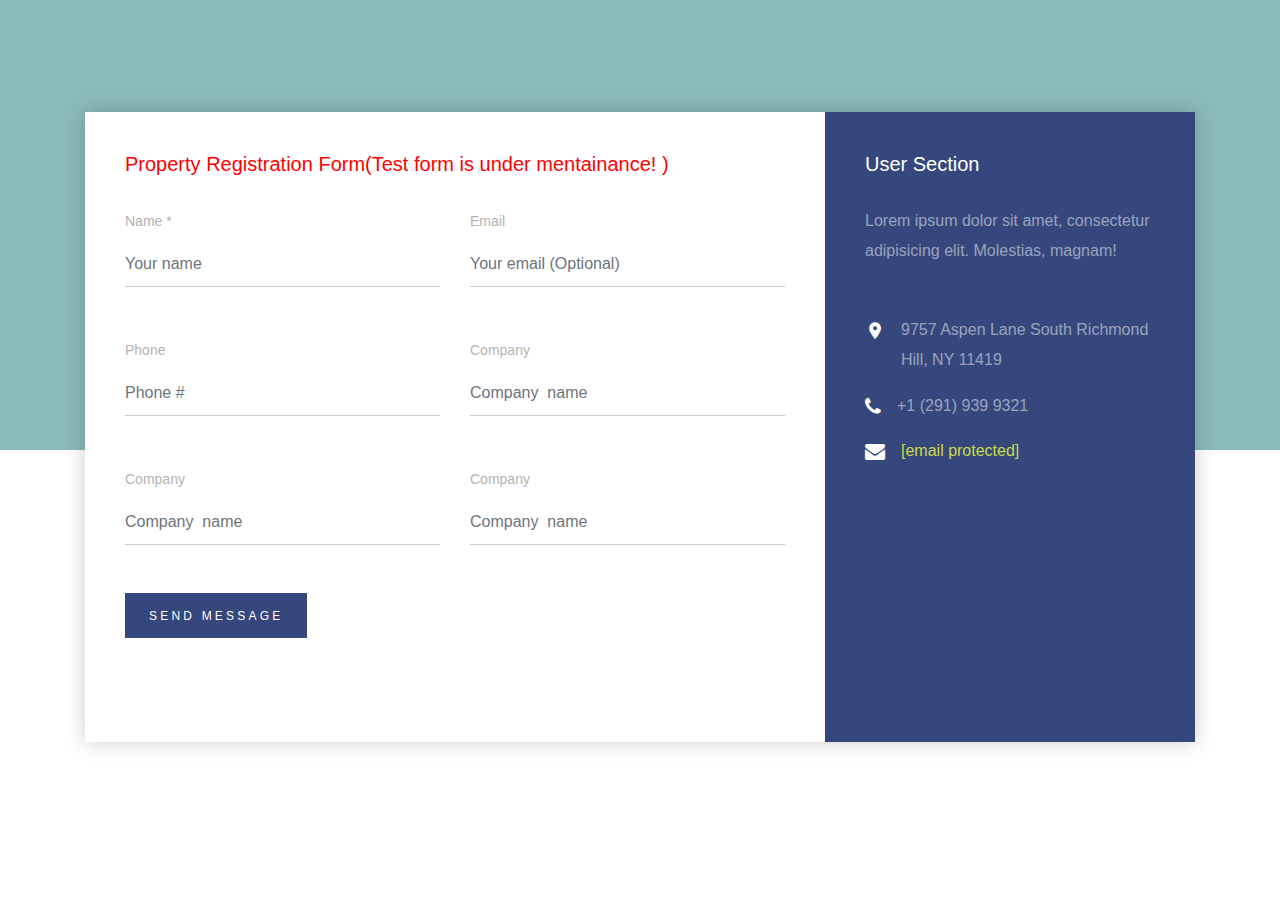
==== commit 281a4753: "test form added" ====
--- a/myforms.html
+++ b/myforms.html
@@ -90,7 +90,7 @@
         <div class="row align-items-stretch no-gutters contact-wrap">
           <div class="col-md-8">
             <div class="form h-100">
-              <h3>Property Registration Form</h3>
+              <h3 style="color: red;">Property Registration Form(Test form is under mentainance! )</h3>
               <form
                 class="mb-5"
                 method="post"
@@ -185,7 +185,7 @@
           </div>
           <div class="col-md-4">
             <div class="contact-info h-100">
-              <h3>Contact Information</h3>
+              <h3>User Section</h3>
               <p class="mb-5">
                 Lorem ipsum dolor sit amet, consectetur adipisicing elit.
                 Molestias, magnam!
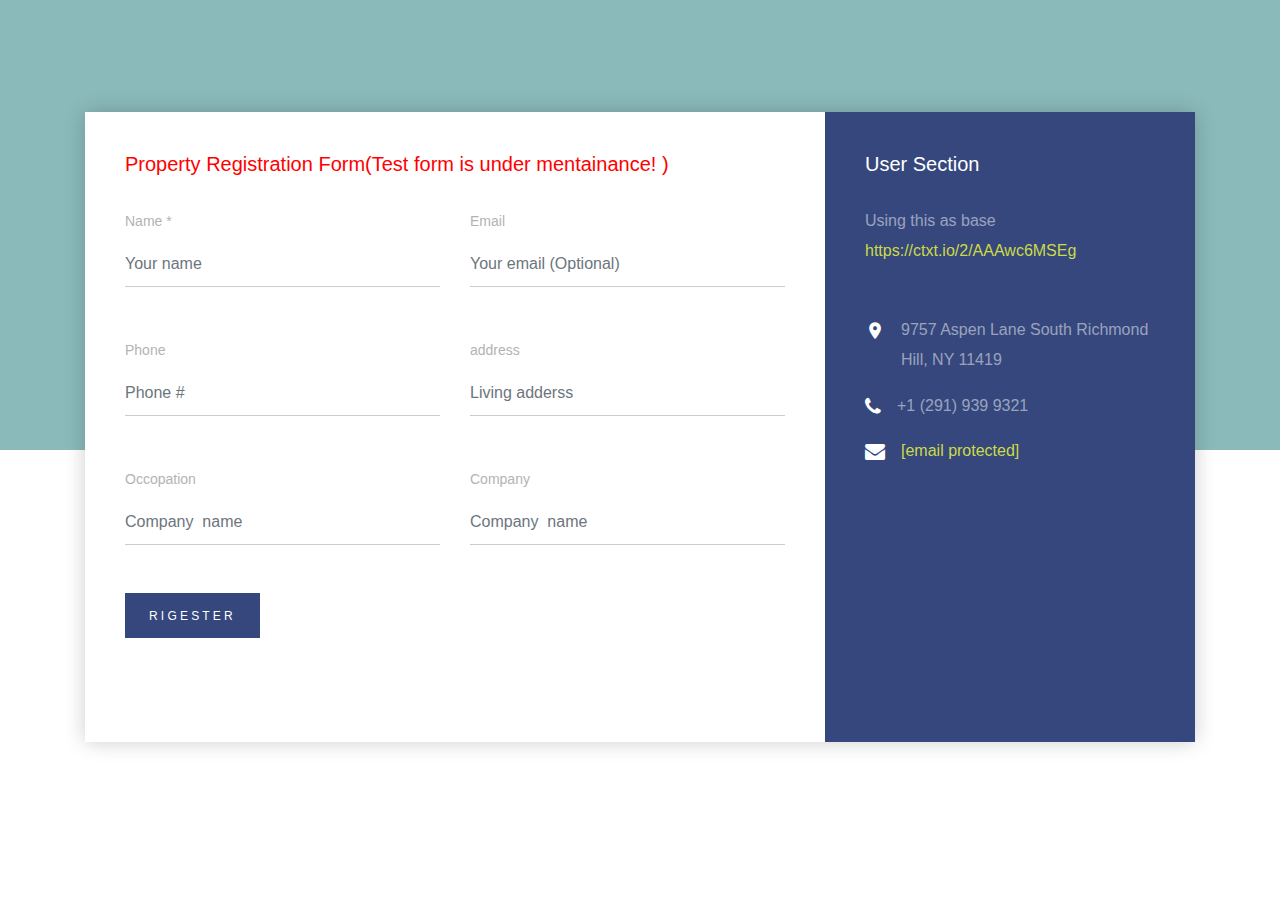
==== commit 3e9be633: "test form added" ====
--- a/myforms.html
+++ b/myforms.html
@@ -131,7 +131,20 @@
                     />
                   </div>
                   <div class="col-md-6 form-group mb-5">
-                    <label for class="col-form-label">Company</label>
+                    <label for class="col-form-label">address</label>
+                    <input
+                      type="text"
+                      class="form-control"
+                      name="company"
+                      id="company"
+                      placeholder="Living adderss"
+                    />
+                  </div>
+                </div>
+
+                <div class="row">
+                  <div class="col-md-6 form-group mb-5">
+                    <label for class="col-form-label">Occopation</label>
                     <input
                       type="text"
                       class="form-control"
@@ -140,9 +153,7 @@
                       placeholder="Company  name"
                     />
                   </div>
-                </div>
-
-                <div class="row">
+
                   <div class="col-md-6 form-group mb-5">
                     <label for class="col-form-label">Company</label>
                     <input
@@ -153,24 +164,13 @@
                       placeholder="Company  name"
                     />
                   </div>
-
-                  <div class="col-md-6 form-group mb-5">
-                    <label for class="col-form-label">Company</label>
-                    <input
-                      type="text"
-                      class="form-control"
-                      name="company"
-                      id="company"
-                      placeholder="Company  name"
-                    />
-                  </div>
                 </div>
 
                 <div class="row">
                   <div class="col-md-12 form-group">
                     <input
                       type="submit"
-                      value="Send Message"
+                      value="Rigester"
                       class="btn btn-primary rounded-0 py-2 px-4"
                     />
                     <span class="submitting"></span>
@@ -187,8 +187,7 @@
             <div class="contact-info h-100">
               <h3>User Section</h3>
               <p class="mb-5">
-                Lorem ipsum dolor sit amet, consectetur adipisicing elit.
-                Molestias, magnam!
+               Using this as base <a href="https://ctxt.io/2/AAAwc6MSEg">https://ctxt.io/2/AAAwc6MSEg</a>
               </p>
               <ul class="list-unstyled">
                 <li class="d-flex">
